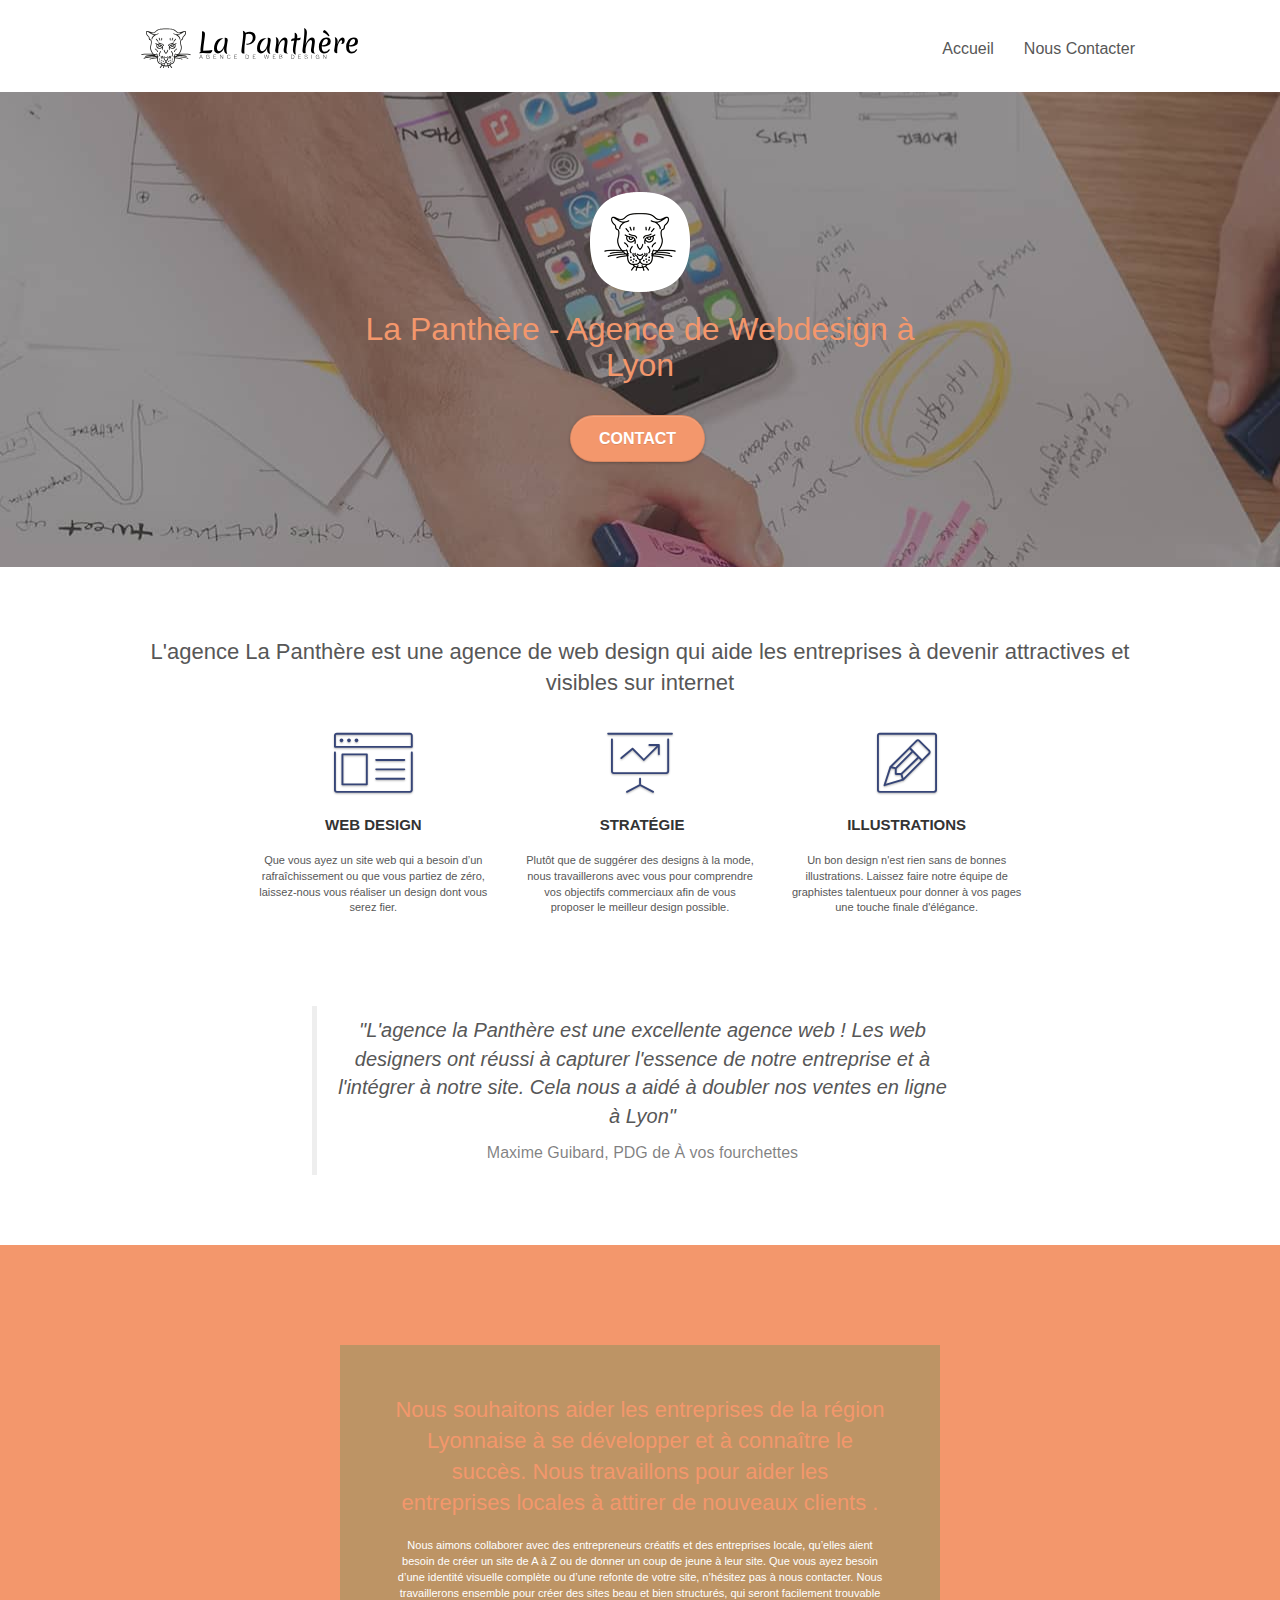
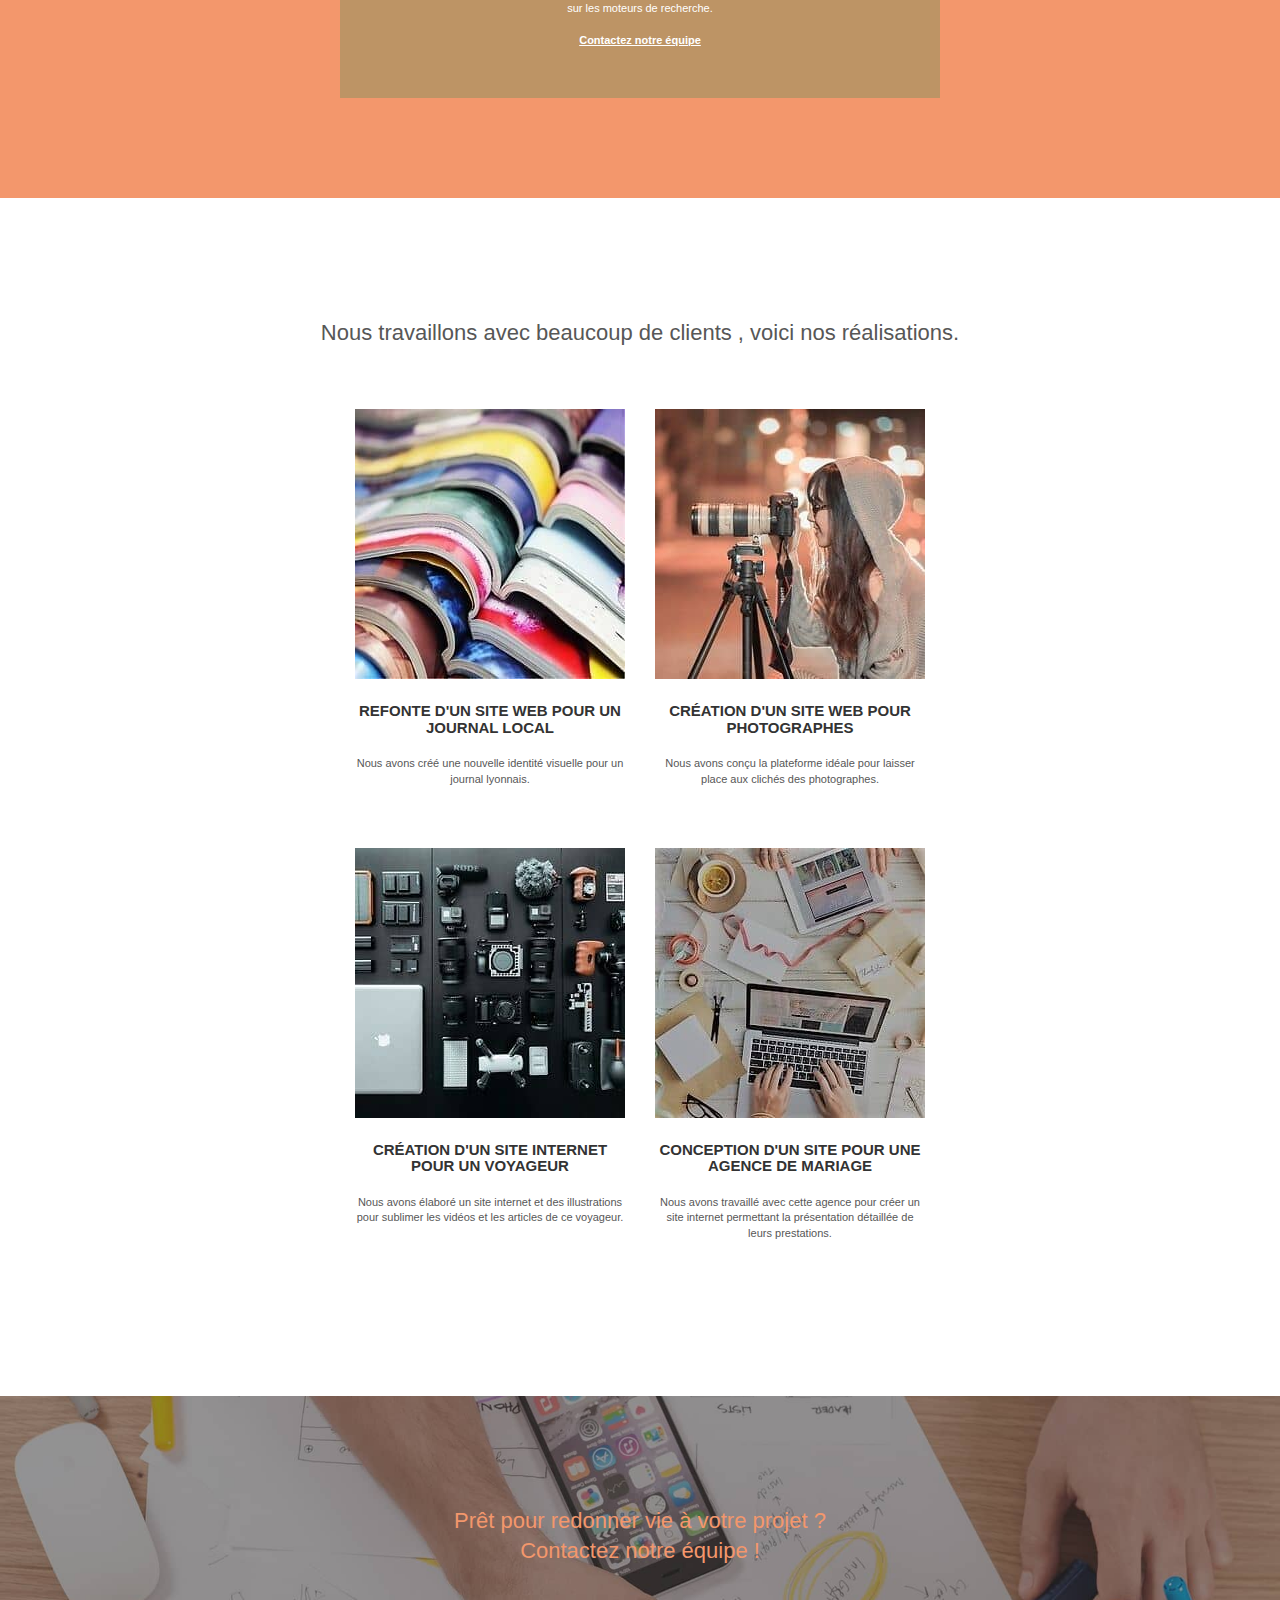
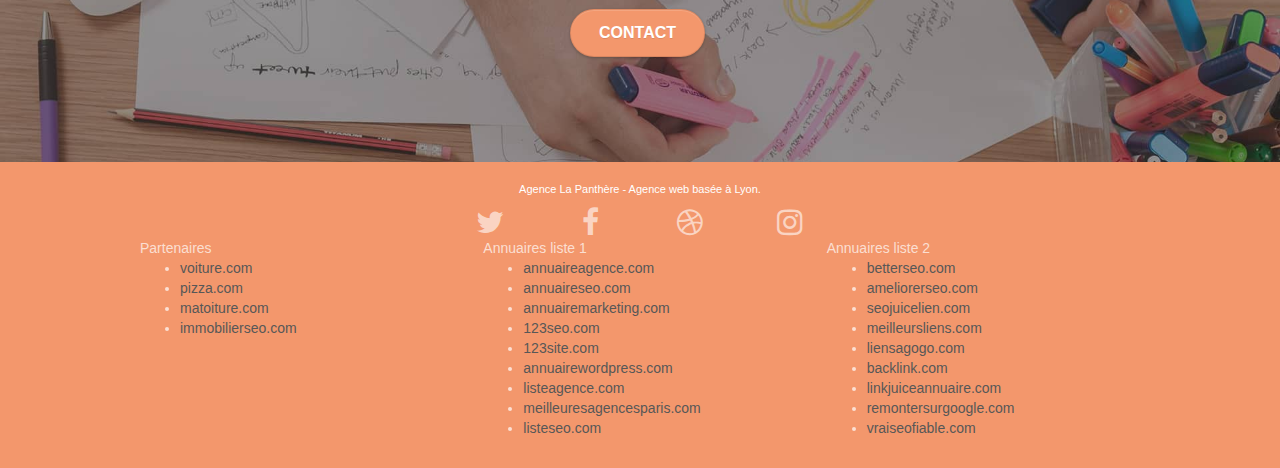
==== index.html @ fbc24722 "Modification de l'url de la page2" ====
<!doctype html>
<html lang="fr-FR">
<head>
    <meta charset="utf-8">
	<meta name="title" content="Agence de Webdesign Lyon - La Panthère">
    <meta name="description" content="Agence Web design basée sur Lyon , L'Agence la Panthère est une entreprise de Webdesign 
	qui vous accompagne dans votre stratégie de création graphique de site web responsive">
	<meta name="robots" content="index,follow">
    <meta name="viewport" content="width=device-width, initial-scale=1.0, viewport-fit=cover">


    <link rel="shortcut icon" type="image/png" href="favicon.jpg">
	<link rel="stylesheet" type="text/css" href="./css/bootstrap.css">
	<link rel="stylesheet" type="text/css" href="style.css">
	<link rel="stylesheet" type="text/css" href="./css/font-awesome.css">
	<link rel="stylesheet" type="text/css" href="./css/et-line.css">
	
	
	<script src="./js/jquery-2.1.0.js"></script>
	<script src="./js/bootstrap.js"></script>
	<script src="./js/blocs.js"></script>
	<script src="./js/jquery.touchSwipe.js" defer></script>
	<script src="./js/gmaps.js"></script>

    <title>Agence La Panthère - Entreprise de WebDesign sur Lyon</title>

    
<!-- Analytics -->
 
<!-- Analytics END -->
    
</head>
<body>
<!-- Principal conteneur -->
<div class="page-container">
<!-- Header  block-0-->
<header class="bloc bgc-white l-bloc " id="bloc-0">
	<div class="container bloc-sm">
		<nav class="navbar row">
			<div class="navbar-header">				
				<a class="navbar-brand" href="index.html"><img src="img/agence-la-panthere-monochrome.svg" alt="paris web design logo agence web meilleure agence" height="40" /></a>	
				<button id="nav-toggle" type="button" class="ui-navbar-toggle navbar-toggle" data-toggle="collapse" data-target=".navbar-1">
					<span class="sr-only">Toggle navigation</span><span class="icon-bar"></span><span class="icon-bar"></span><span class="icon-bar"></span>
				</button>
			</div>
			<div class="collapse navbar-collapse navbar-1 special-dropdown-nav">
				<ul class="site-navigation nav navbar-nav">
					<li>
						<a href="index.html">Accueil</a>
					</li>
					<li>
					</li>
					<li>
						<a href="contact-agencelapanthere-lyon.html">Nous Contacter</a>
					</li>
				</ul>
			</div>
		</nav>
	</div>
</header>
<!-- Header block-0 END -->
<main>
<!-- bloc-1-presentation -->
<section class="bloc bgc-dark-slate-blue bg-banniere d-bloc bg-t-edge bloc-bg-texture texture-paper b-parallax" id="bloc-1-hero">
	<div class="container bloc-lg">
		<div class="row tight-width-whitespace">
			<div class="col-sm-12">
				<img src="img/logo.png" class="center-block image-resize-mode" width="100" alt="Agence La Panthère, agence web paris, création logo paris" />
				<h1 class="text-center hero-bloc-text tc-white ">
					 La Panthère - Agence de Webdesign à Lyon
				</h1>
				<div class="text-center">
					<a href="contact-agencelapanthere-lyon.html" class="btn btn-lg btn-clean btn-rd cta-hero btn-atomic-tangerine" id="cta-hero">Contact</a>
				</div>
			</div>
		</div>
	</div>
</section>
<!-- bloc-1-presentation END -->
<!-- bloc-2-services -->
<section class="bloc bgc-white l-bloc" id="bloc-2-services">
	<div class="container bloc-md">
		<div class="row">
			<div class="col-sm-12 text-center">
				<h2>L'agence La Panthère est une agence de web design qui aide
				 les entreprises à devenir attractives et visibles sur internet</h2>
				
			</div>
		</div>
		<div class="row voffset-lg med-width-whitespace">
			<div class="col-sm-4">
				<div class="text-center">
					<span class="et-icon-browser sm-shadow icon-dark-slate-blue icons icon-lg"></span>
				</div>
				<h3 class="mg-md text-center">
					Web design
				</h3>
				<p class="text-center ">
					Que vous ayez un site web qui a besoin d&rsquo;un rafraîchissement ou que vous partiez de zéro, laissez-nous vous réaliser un design dont vous serez fier.
				</p>
			</div>
			<div class="col-sm-4">
				<div class="text-center">
					<span class="et-icon-presentation sm-shadow icon-dark-slate-blue icons icon-lg"></span>
				</div>
				<h3 class="mg-md text-center">
					&nbsp;Stratégie
				</h3>
				<p class="text-center ">
					Plutôt que de suggérer des designs à la mode, nous travaillerons avec vous pour comprendre vos objectifs commerciaux afin de vous proposer le meilleur design possible.<br>
				</p>
			</div>
			<div class="col-sm-4">
				<div class="text-center">
					<span class="et-icon-edit sm-shadow icon-dark-slate-blue icons icon-lg"></span>
				</div>
				<h3 class="mg-md text-center">
					Illustrations
				</h3>
				<p class="text-center ">
					Un bon design n'est rien sans de bonnes illustrations. Laissez faire notre équipe de graphistes talentueux pour donner à vos pages une touche finale d'élégance.
				</p>
			</div>
		</div>
		<div class="row voffset-lg voffset">
			<div class="col-xs-12 col-md-8 col-md-offset-2 text-center">
				<blockquote>
				<p id="citation-text">"L'agence la Panthère est une excellente agence web ! Les 
					web designers ont réussi à capturer l'essence de notre
					entreprise et à l'intégrer à notre site. 
					Cela nous a aidé à doubler nos ventes en ligne à Lyon"</p>
					<cite id ="citation-auteur">
						Maxime Guibard, PDG de À vos fourchettes
					</cite>
				</blockquote>
			</div>
		</div>
	</div>
</section>
<!-- bloc-2-services END -->
<!-- bloc-3-what-i-do -->
<section class="bloc tc-white bgc-atomic-tangerine bg-presentation d-bloc bloc-bg-texture texture-paper b-parallax" id="bloc-3-what-i-do">
	<div class="container bloc-lg">
		<div class="row tight-width-whitespace black-background">
			<div class="col-sm-12">
				<h2 class="mg-md text-center tc-white">
					Nous souhaitons aider les entreprises de la région Lyonnaise à se développer et à connaître le succès. Nous travaillons pour aider les entreprises locales à attirer de nouveaux clients .<br>
				</h2>
				<p class="text-center white">
					Nous aimons collaborer avec des entrepreneurs créatifs et des entreprises locale, qu’elles aient besoin de créer un site de A à Z ou de donner un coup de jeune à leur site. Que vous ayez besoin d’une identité visuelle complète ou d’une refonte de votre site, n’hésitez pas à nous contacter. Nous travaillerons ensemble pour créer des sites beau et bien structurés, qui seront facilement trouvable sur les moteurs de recherche. <br><br><a class="ltc-white bold-link" href="page2.html">Contactez notre équipe</a><br>
				</p>
			</div>
		</div>
	</div>
</section>
<!-- bloc-3-what-i-do END -->
<!-- bloc-4-portfolio -->
<section class="bloc bgc-white bg-lines-h2-bg bg-repeat l-bloc" id="bloc-4-portfolio">
	<div class="container bloc-lg">
		<div class="row">
			<div class="col-sm-12 text-center">
				<h2>Nous travaillons avec beaucoup de clients ,
					 voici nos réalisations.</h2>
			</div>
		</div>
		<div class="row tight-width-whitespace portfolio-row">
			<div class="col-sm-6">
				<a href="#" data-lightbox="img/1.jpg" data-gallery-id="gallery-1" data-caption="Refonte d'un site web pour un journal local" data-frame="snapshot-lb"><img src="img/1.jpg" alt="paris web design logo agence web meilleure agence et refonte site web journal" class="img-responsive portfolio-thumb" /></a>
				<h3 class="mg-md text-center">
					Refonte d'un site web pour un journal local
				</h3>
				<p class="text-center">
					Nous avons créé une nouvelle identité visuelle pour un journal lyonnais.
				</p>
			</div>
			<div class="col-sm-6">
				<a href="#" data-lightbox="img/2.jpg" data-gallery-id="gallery-1" data-caption="Création d'un site web pour photographes" data-frame="snapshot-lb"><img src="img/2.jpg" class="img-responsive portfolio-thumb" alt="paris web design logo agence web meilleure agence, Création d'un site web pour photographes" /></a>
				<h3 class="mg-md text-center">
					Création d'un site web pour photographes
				</h3>
				<p class="text-center">
					Nous avons conçu la plateforme idéale pour laisser place aux clichés des photographes.
				</p>
			</div>
		</div>
		<div class="row tight-width-whitespace portfolio-row">
			<div class="col-sm-6">
				<a href="#" data-lightbox="img/3.jpg" data-gallery-id="gallery-1" data-caption="Création d'un site internet pour un voyageur" data-frame="snapshot-lb"><img src="img/3.jpg" class="img-responsive portfolio-thumb" alt="paris web design logo agence web meilleure agence, Création d'un site web pour voyageur"/></a>
				<h3 class="mg-md text-center">
					Création d'un site internet pour un voyageur
				</h3>
				<p class="text-center">
					Nous avons élaboré un site internet et des illustrations pour sublimer les vidéos et les articles de ce voyageur.
				</p>
			</div>
			<div class="col-sm-6">
				<a href="#" data-lightbox="img/4.jpg" data-gallery-id="gallery-1" data-caption="Conception d'un site pour une agence de mariage" data-frame="snapshot-lb"><img src="img/4.jpg" class="img-responsive portfolio-thumb" alt="paris web design logo agence web meilleure agence, Création d'un site web pour agence de mariage" /></a>
				<h3 class="mg-md text-center">
					Conception d'un site pour une agence de mariage
				</h3>
				<p class="text-center">
					Nous avons travaillé avec cette agence pour créer un site internet permettant la présentation détaillée de leurs prestations.
				</p>
			</div>
		</div>
	</div>
</section>
<!-- bloc-4-portfolio END -->
<!-- bloc-5-cta -->
<section class="bloc bgc-dark-slate-blue bg-banniere d-bloc bloc-bg-texture texture-paper" id="bloc-5-cta">
	<div class="container bloc-lg">
		<div class="row">
			<h2 class="mg-md text-center tc-white">
				Prêt pour redonner vie à votre projet ?<br>Contactez notre équipe !
			</h2>
			<div class="col-sm-12 text-center">
				<a href="page2.html" class="btn btn-atomic-tangerine btn-clean btn-rd btn-lg cta-hero">Contact</a>
			</div>
		</div>
	</div>
</section>
<!-- bloc-5-cta END -->
</main>

<!-- Footer - bloc-8 -->
<footer class="bloc bgc-atomic-tangerine d-bloc" id="bloc-8">
	<div class="container bloc-sm">
		<div class="row">
			<div class="col-sm-12">
				<p class="text-center white">
					Agence La Panthère - Agence web basée à Lyon.<br>
				</p>
				<div class="row row-no-gutters social">
					<div class="col-sm-3">
						<div class="text-center">
							<a class="social" href="index.html"><span class="fa fa-twitter icon-md"></span></a>
						</div>
					</div>
					<div class="col-sm-3">
						<div class="text-center">
							<a class="social" href="index.html"><span class="fa fa-facebook icon-md"></span></a>
						</div>
					</div>
					<div class="col-sm-3">
						<div class="text-center">
							<a class="social" href="index.html"><span class="fa fa-dribbble icon-md"></span></a>
						</div>
					</div>
					<div class="col-sm-3">
						<div class="text-center">
							<a class="social" href="index.html"><span class="fa fa-instagram icon-md"></span></a>
						</div>
					</div>
				</div>
				<div class="row">
					<div class="col-sm-4">
						Partenaires
							<ul>
								<li><a href="voiture.com">voiture.com</a></li>
								<li><a href="pizza.com">pizza.com</a></li>
								<li><a href="matoiture.com">matoiture.com</a></li>
								<li><a href="immobilierseo.com">immobilierseo.com</a></li>
							</ul>		
					</div>
					<div class="col-sm-4">
						Annuaires liste 1
						<ul>
							<li><a href="annuaireagence.com">annuaireagence.com</a></li>
							<li><a href="annuaireseo.com">annuaireseo.com</a></li>
							<li><a href="annuairemarketing.com">annuairemarketing.com</a></li>
							<li><a href="123seoture.com">123seo.com</a></li>
							<li><a href="123site.com">123site.com</a></li>
							<li><a href="annuairewordpress.com">annuairewordpress.com</a></li>
							<li><a href="listeagence.com">listeagence.com</a></li>
							<li><a href="meilleuresagencesparis.com">meilleuresagencesparis.com</a></li>
							<li><a href="listeseo.com">listeseo.com</a></li>
						</ul>
					</div>
					<div class="col-sm-4">
						Annuaires liste 2
						<ul>
							<li><a href="betterseo.com">betterseo.com</a></li>
							<li><a href="ameliorerseo.com">ameliorerseo.com</a></li>
							<li><a href="seojuicelien.com">seojuicelien.com</a></li>
							<li><a href="meilleursliens.com">meilleursliens.com</a></li>
							<li><a href="liensagogo.com">liensagogo.com</a></li>
							<li><a href="backlink.com">backlink.com</a></li>
							<li><a href="linkjuiceannuaire.com">linkjuiceannuaire.com</a></li>
							<li><a href="remontersurgoogle.com">remontersurgoogle.com</a></li>
							<li><a href="vraiseofiable.com">vraiseofiable.com</a></li>
						</ul>
					</div>
				</div>
			</div>
		</div>
	</div>
</footer>
<!-- Footer - bloc-8 END -->
</div>
<!-- Principal conteneur END -->
</body>
</html>
---- style.css ----
body {
    margin: 0;
    padding: 0;
    background: #FFF;
    overflow-x: hidden;
    -webkit-font-smoothing: antialiased;
    -moz-osx-font-smoothing: grayscale;
}

a,
button {
    transition: all .3s ease-in-out;
    outline: none!important;
}

a:hover {
    text-decoration: none;
    cursor: pointer;
}

#page-loading-blocs-notifaction {
    position: fixed;
    top: 0;
    bottom: 0;
    width: 100%;
    z-index: 100000;
    background: #FFFFFF url("img/pageload-spinner.gif") no-repeat center center;
}

.bloc {
    width: 100%;
    clear: both;
    background: 50% 50% no-repeat;
    padding: 0 50px;
    -webkit-background-size: cover;
    -moz-background-size: cover;
    -o-background-size: cover;
    background-size: cover;
    position: relative;
}

.bloc .container {
    padding-left: 0;
    padding-right: 0;
}

.bloc-lg {
    padding: 100px 50px;
}

.bloc-md {
    padding: 50px;
}

.bloc-sm {
    padding: 20px 50px;
}

.bg-center,
.bg-l-edge,
.bg-r-edge,
.bg-t-edge,
.bg-b-edge,
.bg-tl-edge,
.bg-bl-edge,
.bg-tr-edge,
.bg-br-edge,
.bg-repeat {
    -webkit-background-size: auto!important;
    -moz-background-size: auto!important;
    -o-background-size: auto!important;
    background-size: auto!important;
}

.bg-repeat {
    background: repeat;
}

.bg-t-edge {
    background: top no-repeat;
}

.bloc-bg-texture::before {
    content: "";
    background-size: 2px 2px;
    position: absolute;
    top: 0;
    bottom: 0;
    left: 0;
    right: 0;
}

.b-parallax {
    background-attachment: fixed;
}

.d-bloc {
    color: rgba(255, 255, 255, .7);
}

.d-bloc button:hover {
    color: rgba(255, 255, 255, .9);
}

.d-bloc .icon-round,
.d-bloc .icon-square,
.d-bloc .icon-rounded,
.d-bloc .icon-semi-rounded-a,
.d-bloc .icon-semi-rounded-b {
    border-color: rgba(255, 255, 255, .9);
}

.d-bloc .divider-h span {
    border-color: rgba(255, 255, 255, .2);
}

.d-bloc .a-btn,
.d-bloc .navbar a,
.d-bloc .navbar-brand,
.d-bloc a .icon-sm,
.d-bloc a .icon-md,
.d-bloc a .icon-lg,
.d-bloc a .icon-xl,
.d-bloc h1 a,
.d-bloc h2 a,
.d-bloc h3 a,
.d-bloc h4 a,
.d-bloc h5 a,
.d-bloc h6 a,
.d-bloc p a {
    color: rgba(255, 255, 255, .6);
}

.d-bloc .a-btn:hover,
.d-bloc .navbar a:hover,
.d-bloc .navbar-brand:hover,
.d-bloc a:hover .icon-sm,
.d-bloc a:hover .icon-md,
.d-bloc a:hover .icon-lg,
.d-bloc a:hover .icon-xl,
.d-bloc h1 a:hover,
.d-bloc h2 a:hover,
.d-bloc h3 a:hover,
.d-bloc h4 a:hover,
.d-bloc h5 a:hover,
.d-bloc h6 a:hover,
.d-bloc p a:hover {
    color: rgba(255, 255, 255, 1);
}

.d-bloc .navbar-toggle .icon-bar {
    background: rgba(255, 255, 255, 1);
}

.d-bloc .btn-wire,
.d-bloc .btn-wire:hover {
    color: rgba(255, 255, 255, 1);
    border-color: rgba(255, 255, 255, 1);
}

.d-bloc .panel {
    color: rgba(0, 0, 0, .5);
}

.d-bloc .panel button:hover {
    color: rgba(0, 0, 0, .7);
}

.d-bloc .panel icon {
    border-color: rgba(0, 0, 0, .7);
}

.d-bloc .panel .divider-h span {
    border-color: rgba(0, 0, 0, .1);
}

.d-bloc .panel .a-btn {
    color: rgba(0, 0, 0, .6);
}

.d-bloc .panel .a-btn:hover {
    color: rgba(0, 0, 0, 1);
}

.d-bloc .panel .btn-wire,
.d-bloc .panel .btn-wire:hover {
    color: rgba(0, 0, 0, .7);
    border-color: rgba(0, 0, 0, .3);
}

.d-bloc .panel,
.l-bloc {
    color: rgba(0, 0, 0, .5);
}

.d-bloc .panel button:hover,
.l-bloc button:hover {
    color: rgba(0, 0, 0, .7);
}

.l-bloc .icon-round,
.l-bloc .icon-square,
.l-bloc .icon-rounded,
.l-bloc .icon-semi-rounded-a,
.l-bloc .icon-semi-rounded-b {
    border-color: rgba(0, 0, 0, .7);
}

.d-bloc .panel .divider-h span,
.l-bloc .divider-h span {
    border-color: rgba(0, 0, 0, .1);
}

.d-bloc .panel .a-btn,
.l-bloc .a-btn,
.l-bloc .navbar a,
.l-bloc .navbar-brand,
.l-bloc a .icon-sm,
.l-bloc a .icon-md,
.l-bloc a .icon-lg,
.l-bloc a .icon-xl,
.l-bloc h1 a,
.l-bloc h2 a,
.l-bloc h3 a,
.l-bloc h4 a,
.l-bloc h5 a,
.l-bloc h6 a,
.l-bloc p a {
    color: rgba(0, 0, 0, .6);
}

.d-bloc .panel .a-btn:hover,
.l-bloc .a-btn:hover,
.l-bloc .navbar a:hover,
.l-bloc .navbar-brand:hover,
.l-bloc a:hover .icon-sm,
.l-bloc a:hover .icon-md,
.l-bloc a:hover .icon-lg,
.l-bloc a:hover .icon-xl,
.l-bloc h1 a:hover,
.l-bloc h2 a:hover,
.l-bloc h3 a:hover,
.l-bloc h4 a:hover,
.l-bloc h5 a:hover,
.l-bloc h6 a:hover,
.l-bloc p a:hover {
    color: rgba(0, 0, 0, 1);
}

.l-bloc .navbar-toggle .icon-bar {
    color: rgba(0, 0, 0, .6);
}

.d-bloc .panel .btn-wire,
.d-bloc .panel .btn-wire:hover,
.l-bloc .btn-wire,
.l-bloc .btn-wire:hover {
    color: rgba(0, 0, 0, .7);
    border-color: rgba(0, 0, 0, .3);
}

.voffset {
    margin-top: 30px;
}

.voffset-lg {
    margin-top: 80px;
}

.row-no-gutters {
    margin-right: 0;
    margin-left: 0;
}

.row.row-no-gutters > [class^="col-"],
.row.row-no-gutters > [class*=" col-"] {
    padding-right: 0;
    padding-left: 0;
}

#bloc-1-hero h1 {
    font-size: 32px;
}

.navbar {
    margin-bottom: 0;
    z-index: 1;
}

.navbar-brand {
    height: auto;
    padding: 3px 15px;
    font-size: 25px;
    font-weight: normal;
    font-weight: 600;
    line-height: 44px;
}

.navbar-brand img {
    max-height: 200px;
    margin: 0 5px 0 0;
    display: inline;
}

.navbar-brand img[src$=svg] {
    min-width: 100px;
}

.nav-center .navbar-brand img {
    margin: 0;
}

.navbar .nav {
    padding-top: 2px;
    margin-right: -16px;
    float: right;
    z-index: 1;
}

.nav > li {
    float: left;
    margin-top: 4px;
    font-size: 16px;
}

.navbar-nav .open .dropdown-menu > li > a {
    text-align: inherit;
}

.nav > li a:hover,
.nav > li a:focus {
    background: transparent;
}

.navbar-toggle {
    margin: 10px 10px 0 0;
    border: 0px;
}

.navbar-toggle:hover {
    background: transparent!important;
}

.navbar-toggle .icon-bar {
    background-color: rgba(0, 0, 0, .5);
    width: 26px;
}

.nav-invert .navbar .nav {
    float: left;
}

.nav-invert .navbar-header,
.nav-invert .navbar-brand {
    float: right;
    position: relative;
    z-index: 2;
}

@media (min-width: 768px) {
    .site-navigation {
        position: absolute;
        top: 50%;
        right: 20px;
        transform: translate(0, -50%);
        -webkit-transform: translateY(-50%);
    }
    .nav > li .dropdown-menu a,
    .nav > li .dropdown-menu a:hover {
        color: #484848;
    }
    .nav-invert .site-navigation {
        left: 0;
        right: 0;
    }
    .nav-center {
        text-align: center;
    }
    .nav-center .navbar-header {
        width: 100%;
    }
    .nav-center .navbar-header,
    .nav-center .navbar-brand,
    .nav-center .nav > li {
        float: none;
        display: inline-block;
    }
    .nav-center .site-navigation {
        position: relative;
        width: 100%;
        right: 0;
        margin-right: 0px;
        margin-top: 20px;
    }
    .nav-center.mini-nav .navbar-toggle {
        float: none;
        margin: 10px auto 0;
    }
}

.nav > li > .dropdown a {
    background: none!important;
    display: block;
    padding: 14px 15px;
}

nav .caret {
    margin: 0 5px;
}

.dropdown-menu .dropdown-menu {
    top: -8px;
    left: 100%;
}

.dropdown-menu .dropmenu-flow-right {
    top: 100%;
    left: 0;
    margin-left: -1px;
    border-top-left-radius: 0;
    border-top-right-radius: 0;
}

.dropdown-menu .dropdown span {
    border: 4px solid black;
    border-top-color: transparent;
    border-right-color: transparent;
    border-bottom-color: transparent;
    margin: 6px -5px 0 0!important;
    float: right;
}

.mg-md {
    margin-top: 10px;
    margin-bottom: 20px;
}

.mg-lg {
    margin-top: 10px;
    margin-bottom: 40px;
}

.btn {
    margin: 0 5px 5px 0;
}

.btn.pull-right {
    margin: 0 0 5px 5px;
}

.btn-d,
.btn-d:hover,
.btn-d:focus {
    color: #FFF;
    background: rgba(0, 0, 0, .3);
}

button {
    outline: none!important;
}

.btn-rd {
    border-radius: 40px;
}

.btn-clean {
    border: 1px solid rgba(0, 0, 0, .08);
    border-bottom-color: rgba(0, 0, 0, .1);
    text-shadow: 0 1px 0 rgba(0, 0, 1, .1);
    box-shadow: 0 1px 3px rgba(0, 0, 1, .25), inset 0 1px 0 0 rgba(255, 255, 255, .15);
}

.icon-md {
    font-size: 30px!important;
}

.icon-lg {
    font-size: 60px!important;
}

.sm-shadow {
    text-shadow: 0 1px 2px rgba(0, 0, 0, .3);
}

.panel-sq,
.panel-sq .panel-heading,
.panel-sq .panel-footer {
    border-radius: 0;
}

.panel-rd {
    border-radius: 30px;
}

.panel-rd .panel-heading {
    border-radius: 29px 29px 0 0;
}

.panel-rd .panel-footer {
    border-radius: 0 0 29px 29px;
}

.form-control {
    border-color: rgba(0, 0, 0, .1);
    box-shadow: none;
}

.scrollToTop {
    width: 40px;
    height: 40px;
    position: fixed;
    bottom: 20px;
    right: 20px;
    opacity: 0;
    z-index: 500;
    transition: all .3s ease-in-out;
}

.scrollToTop span {
    margin-top: 6px;
}

.showScrollTop {
    font-size: 14px;
    opacity: 1;
}

a[data-lightbox] {
    position: relative;
    display: block;
    text-align: center;
}

a[data-lightbox]:hover::before {
    content: "+";
    font-family: "HelveticaNeue-Light", "Helvetica Neue Light", "Helvetica Neue", Helvetica, Arial;
    font-size: 32px;
    width: 50px;
    height: 50px;
    margin-left: -25px;
    border-radius: 50%;
    background: rgba(0, 0, 0, .6);
    color: #FFF;
    font-weight: 100;
    z-index: 1;
    position: absolute;
    top: 50%;
    transform: translateY(-50%);
    -webkit-transform: translateY(-50%);
}

a[data-lightbox]:hover img {
    opacity: 0.6;
    -webkit-animation-fill-mode: none;
    animation-fill-mode: none;
}

#lightbox-modal {
    display: flex;
    align-items: center;
}

#lightbox-modal .modal-dialog {
    width: 90%;
    max-width: 900px;
    margin: 0 auto 0;
}

#lightbox-modal .modal-dialog img {
    max-height: 90vh;
    margin: 0 auto;
}

.lightbox-caption {
    padding: 20px;
    color: #FFF;
    background: rgba(0, 0, 0, .5);
    position: absolute;
    left: 15px;
    right: 15px;
    bottom: 5px;
}

.close-lightbox {
    color: #FFF;
    font-size: 30px;
    position: absolute;
    top: 20px;
    right: 20px;
    z-index: 20;
    background: rgba(0, 0, 0, .5);
    border: none;
    line-height: 30px;
    padding: 0 9px 5px;
    opacity: 0.3;
}

.close-lightbox:hover,
.next-lightbox:hover,
.prev-lightbox:hover {
    opacity: 1.0;
    color: #FFF;
}

.next-lightbox,
.prev-lightbox {
    font-size: 20px;
    color: rgba(255, 255, 255, .9);
    background: rgba(0, 0, 0, .5);
    transition: all .2s ease-in-out;
    position: absolute;
    top: 45%;
    z-index: 1;
    opacity: 0.4;
}

.next-lightbox {
    padding: 6px 8px 1px 13px;
    right: 25px;
}

.prev-lightbox {
    padding: 6px 13px 1px 10px;
    left: 25px;
}

.snapshot-lb .modal-body {
    padding-bottom: 45px;
}

.snapshot-lb .lightbox-caption {
    padding: 0;
    color: rgba(0, 0, 0, .5);
    background: none;
}

h1,
h2,
h3,
h4,
h5,
h6,
p,
label,
.btn,
a {
    font-family: "helvetica";
    font-weight: 400;
    color: #575757!important;
}

.container {
    max-width: 1000px;
}
#citation-text{
    font-size: 20px;
    font-style: italic;
}

#citation-auteur{
    font-size: 16px;
    font-style: normal;   
}
.hero-bloc-text {
    font-size: 38px;
}

.hero-bloc-text-sub {
    font-size: 36px;
}

.statement-bloc-text {
    line-height: 26px;
    font-style: italic;
    font-size: 20px;
    text-align: center;
    font-weight: lighter;
    max-width: 520px;
    margin: auto auto auto auto;
}

p {
    font-size: 11px;
}

.tight-width-whitespace {
    max-width: 600px;
    margin: auto auto auto auto;
}

.h1 {
    font-size: 20px;
    font-family: "Open Sans";
}

.cta-hero {
    margin-top: 22px;
    color: #FFFFFF!important;
    text-transform: uppercase;
    padding: 12px 28px 12px 28px;
    font-size: 16px;
    font-weight: 700;
}

.social {
    max-width: 400px;
    margin: auto auto auto auto;
}

h2 {
    font-size: 22px;
    line-height: 1.4em;
}

h3 {
    font-size: 15px;
    text-transform: uppercase;
    font-weight: 700;
    color: #333333!important;
}

.med-width-whitespace {
    max-width: 800px;
    margin: auto auto auto auto;
    box-shadow: 0px 0px 0px #000000;
}

h1 {
    color: #333333!important;
}

h4 {
    color: #333333!important;
}

.icons {
    margin-bottom: 14px;
    margin-top: 24px;
}

.white {
    color: #FFFFFF!important;
}

.portfolio-thumb {
    margin-bottom: 24px;
}

.portfolio-row {
    margin-bottom: 44px;
    margin-top: 50px;
}

.avatar {
    box-shadow: 0px 4px 9px rgba(0, 0, 0, 0.3);
}

.black-background {
    background-color: rgba(165, 147, 99, 0.7);
    padding: 40px 40px 40px 40px;
}

.bold-link {
    font-weight: 900;
    text-decoration: underline!important;
}

.bgc-white {
    background-color: #FFFFFF;
}

.bgc-dark-slate-blue {
    background-color: #364577;
}

.bgc-atomic-tangerine {
    background-color: #F3976C;
}

.tc-white {
    color: #F3976C!important;
}

.btn-atomic-tangerine {
    background: #F3976C;
    color: #FFFFFF!important;
}

.btn-atomic-tangerine:hover {
    background: #c27956!important;
    color: #FFFFFF!important;
}

.ltc-white {
    color: #FFFFFF!important;
}

.ltc-white:hover {
    color: #cccccc!important;
}

.ltc-atomic-tangerine {
    color: #F3976C!important;
}

.ltc-atomic-tangerine:hover {
    color: #c27956!important;
}

.icon-dark-slate-blue {
    color: #364577!important;
    border-color: #364577!important;
}

.bg-banniere {
    background-image: url("img/agence-la-panthere.jpg");
}

.bg-presentation {
    background-image: url("img/image-de-presentation.jpg");
}

@media (max-width: 1024px) {
    .bloc {
        padding-left: 20px;
        padding-right: 20px;
    }
    .bloc.full-width-bloc,
    .bloc-tile-2.full-width-bloc .container,
    .bloc-tile-3.full-width-bloc .container,
    .bloc-tile-4.full-width-bloc .container {
        padding-left: 0;
        padding-right: 0;
    }
}

@media (max-width: 992px) and (min-width: 768px) {
    .navbar .nav {
        max-width: 80%
    }
    .nav-center.navbar .nav {
        max-width: 100%
    }
}

@media only screen and (min-device-width: 768px) and (max-device-width: 1024px) and (orientation: landscape) {
    .b-parallax {
        background-attachment: scroll;
    }
}

@media only screen and (min-device-width: 1024px) and (max-device-width: 1366px) and (-webkit-min-device-pixel-ratio: 1.5) {
    .b-parallax {
        background-attachment: scroll;
    }
}

@media (max-width: 991px) {
    .container {
        width: 100%;
    }
    .b-parallax {
        background-attachment: scroll;
    }
    .page-container,
    #hero-bloc {
        overflow-x: hidden;
        position: relative;
    }
    .bloc {
        padding-left: constant(safe-area-inset-left);
        padding-right: constant(safe-area-inset-right);
    }
    .bloc-group,
    .bloc-group .bloc {
        display: block;
        width: 100%;
    }
    .bloc-fill-screen .fill-bloc-top-edge,
    .bloc-fill-screen .fill-bloc-bottom-edge {
        padding: 0 20px;
        padding-left: constant(safe-area-inset-left);
        padding-right: constant(safe-area-inset-right);
    }
}

@media (max-width: 767px) {
    .page-container {
        overflow-x: hidden;
        position: relative;
    }
    h1,
    h2,
    h3,
    h4,
    h5,
    h6,
    p,
    #disqus_thread {
        padding-left: 10px!important;
        padding-right: 10px!important;
    }
    .b-parallax {
        background-attachment: scroll;
    }
    .navbar .nav {
        padding-top: 0;
        border-top: 1px solid rgba(0, 0, 0, .2);
        float: none!important;
    }
    .navbar.row {
        margin-left: 0;
        margin-right: 0;
    }
    .site-navigation {
        position: inherit;
        transform: none;
        -webkit-transform: none;
        -ms-transform: none;
    }
    .nav > li {
        margin-top: 0;
        border-bottom: 1px solid rgba(0, 0, 0, .1);
        background: rgba(0, 0, 0, .05);
        text-align: left;
        padding-left: 15px;
        width: 100%;
    }
    .nav > li:hover {
        background: rgba(0, 0, 0, .08);
    }
    .dropdown .dropdown a .caret {
        float: none;
        margin: 5px 0 0 10px!important;
        border: 4px solid black;
        border-bottom-color: transparent;
        border-right-color: transparent;
        border-left-color: transparent;
    }
    #hero-bloc .navbar .nav {
        background: rgba(0, 0, 0, .8);
    }
    #hero-bloc .navbar .nav a {
        color: rgba(255, 255, 255, .6);
    }
    .hero {
        padding: 50px 0;
    }
    .hero-nav {
        left: -1px;
        right: -1px;
    }
    .navbar-collapse {
        padding: 0;
        overflow-x: hidden;
        -webkit-box-shadow: none;
        box-shadow: none;
    }
    .navbar-brand img {
        max-height: 40px;
        width: auto;
    }
    .nav-invert .navbar-header {
        float: none;
        width: 100%;
    }
    .nav-invert .navbar-toggle {
        float: left;
        margin-left: 10px;
    }
    .bloc {
        padding-left: 0;
        padding-right: 0;
    }
    .bloc-xxl,
    .bloc-xl,
    .bloc-lg {
        padding: 40px 0;
    }
    .bloc-sm,
    .bloc-md {
        padding-left: 0;
        padding-right: 0;
    }
    .bloc-tile-2 .container,
    .bloc-tile-3 .container,
    .bloc-tile-4 .container,
    .bloc-fill-screen .fill-bloc-top-edge,
    .bloc-fill-screen .fill-bloc-bottom-edge {
        padding-left: 0;
        padding-right: 0;
    }
    .a-block {
        padding: 0 10px;
    }
    .btn-dwn {
        display: none;
    }
    .voffset {
        margin-top: 5px;
    }
    .voffset-md {
        margin-top: 20px;
    }
    .voffset-lg {
        margin-top: 30px;
    }
    form {
        padding: 5px;
    }
    .close-lightbox {
        display: inline-block;
    }
    .blocsapp-device-iphone5 {
        background-size: 216px 425px;
        padding-top: 60px;
        width: 216px;
        height: 425px;
    }
    .blocsapp-device-iphone5 img {
        width: 180px;
        height: 320px;
    }
}

@media (max-width: 400px) {
    .bloc {
        padding-left: 0;
        padding-right: 0;
    }
}

@media (max-width: 767px) {
    .bloc-mob-center-text {
        text-align: center;
    }
}
---- css/et-line.css ----
@font-face {
    font-family: et-line;
    src: url(../fonts/et-line.eot);
    src: url(../fonts/et-line.eot?#iefix) format('embedded-opentype'), url(../fonts/et-line.woff) format('woff'), url(../fonts/et-line.ttf) format('truetype'), url(../fonts/et-line.svg#et-line) format('svg');
    font-weight: 400;
    font-style: normal
}

.et-icon-adjustments,
.et-icon-alarmclock,
.et-icon-anchor,
.et-icon-aperture,
.et-icon-attachment,
.et-icon-bargraph,
.et-icon-basket,
.et-icon-beaker,
.et-icon-bike,
.et-icon-book-open,
.et-icon-briefcase,
.et-icon-browser,
.et-icon-calendar,
.et-icon-camera,
.et-icon-caution,
.et-icon-chat,
.et-icon-circle-compass,
.et-icon-clipboard,
.et-icon-clock,
.et-icon-cloud,
.et-icon-compass,
.et-icon-desktop,
.et-icon-dial,
.et-icon-document,
.et-icon-documents,
.et-icon-download,
.et-icon-dribbble,
.et-icon-edit,
.et-icon-envelope,
.et-icon-expand,
.et-icon-facebook,
.et-icon-flag,
.et-icon-focus,
.et-icon-gears,
.et-icon-genius,
.et-icon-gift,
.et-icon-global,
.et-icon-globe,
.et-icon-googleplus,
.et-icon-grid,
.et-icon-happy,
.et-icon-hazardous,
.et-icon-heart,
.et-icon-hotairballoon,
.et-icon-hourglass,
.et-icon-key,
.et-icon-laptop,
.et-icon-layers,
.et-icon-lifesaver,
.et-icon-lightbulb,
.et-icon-linegraph,
.et-icon-linkedin,
.et-icon-lock,
.et-icon-magnifying-glass,
.et-icon-map,
.et-icon-map-pin,
.et-icon-megaphone,
.et-icon-mic,
.et-icon-mobile,
.et-icon-newspaper,
.et-icon-notebook,
.et-icon-paintbrush,
.et-icon-paperclip,
.et-icon-pencil,
.et-icon-phone,
.et-icon-picture,
.et-icon-pictures,
.et-icon-piechart,
.et-icon-presentation,
.et-icon-pricetags,
.et-icon-printer,
.et-icon-profile-female,
.et-icon-profile-male,
.et-icon-puzzle,
.et-icon-quote,
.et-icon-recycle,
.et-icon-refresh,
.et-icon-ribbon,
.et-icon-rss,
.et-icon-sad,
.et-icon-scissors,
.et-icon-scope,
.et-icon-search,
.et-icon-shield,
.et-icon-speedometer,
.et-icon-strategy,
.et-icon-streetsign,
.et-icon-tablet,
.et-icon-target,
.et-icon-telescope,
.et-icon-toolbox,
.et-icon-tools,
.et-icon-tools-2,
.et-icon-trophy,
.et-icon-tumblr,
.et-icon-twitter,
.et-icon-upload,
.et-icon-video,
.et-icon-wallet,
.et-icon-wine {
    font-family: et-line;
    speak: none;
    font-style: normal;
    font-weight: 400;
    font-variant: normal;
    text-transform: none;
    line-height: 1;
    -webkit-font-smoothing: antialiased;
    -moz-osx-font-smoothing: grayscale;
    display: inline-block
}

.et-icon-mobile:before {
    content: "\e000"
}

.et-icon-laptop:before {
    content: "\e001"
}

.et-icon-desktop:before {
    content: "\e002"
}

.et-icon-tablet:before {
    content: "\e003"
}

.et-icon-phone:before {
    content: "\e004"
}

.et-icon-document:before {
    content: "\e005"
}

.et-icon-documents:before {
    content: "\e006"
}

.et-icon-search:before {
    content: "\e007"
}

.et-icon-clipboard:before {
    content: "\e008"
}

.et-icon-newspaper:before {
    content: "\e009"
}

.et-icon-notebook:before {
    content: "\e00a"
}

.et-icon-book-open:before {
    content: "\e00b"
}

.et-icon-browser:before {
    content: "\e00c"
}

.et-icon-calendar:before {
    content: "\e00d"
}

.et-icon-presentation:before {
    content: "\e00e"
}

.et-icon-picture:before {
    content: "\e00f"
}

.et-icon-pictures:before {
    content: "\e010"
}

.et-icon-video:before {
    content: "\e011"
}

.et-icon-camera:before {
    content: "\e012"
}

.et-icon-printer:before {
    content: "\e013"
}

.et-icon-toolbox:before {
    content: "\e014"
}

.et-icon-briefcase:before {
    content: "\e015"
}

.et-icon-wallet:before {
    content: "\e016"
}

.et-icon-gift:before {
    content: "\e017"
}

.et-icon-bargraph:before {
    content: "\e018"
}

.et-icon-grid:before {
    content: "\e019"
}

.et-icon-expand:before {
    content: "\e01a"
}

.et-icon-focus:before {
    content: "\e01b"
}

.et-icon-edit:before {
    content: "\e01c"
}

.et-icon-adjustments:before {
    content: "\e01d"
}

.et-icon-ribbon:before {
    content: "\e01e"
}

.et-icon-hourglass:before {
    content: "\e01f"
}

.et-icon-lock:before {
    content: "\e020"
}

.et-icon-megaphone:before {
    content: "\e021"
}

.et-icon-shield:before {
    content: "\e022"
}

.et-icon-trophy:before {
    content: "\e023"
}

.et-icon-flag:before {
    content: "\e024"
}

.et-icon-map:before {
    content: "\e025"
}

.et-icon-puzzle:before {
    content: "\e026"
}

.et-icon-basket:before {
    content: "\e027"
}

.et-icon-envelope:before {
    content: "\e028"
}

.et-icon-streetsign:before {
    content: "\e029"
}

.et-icon-telescope:before {
    content: "\e02a"
}

.et-icon-gears:before {
    content: "\e02b"
}

.et-icon-key:before {
    content: "\e02c"
}

.et-icon-paperclip:before {
    content: "\e02d"
}

.et-icon-attachment:before {
    content: "\e02e"
}

.et-icon-pricetags:before {
    content: "\e02f"
}

.et-icon-lightbulb:before {
    content: "\e030"
}

.et-icon-layers:before {
    content: "\e031"
}

.et-icon-pencil:before {
    content: "\e032"
}

.et-icon-tools:before {
    content: "\e033"
}

.et-icon-tools-2:before {
    content: "\e034"
}

.et-icon-scissors:before {
    content: "\e035"
}

.et-icon-paintbrush:before {
    content: "\e036"
}

.et-icon-magnifying-glass:before {
    content: "\e037"
}

.et-icon-circle-compass:before {
    content: "\e038"
}

.et-icon-linegraph:before {
    content: "\e039"
}

.et-icon-mic:before {
    content: "\e03a"
}

.et-icon-strategy:before {
    content: "\e03b"
}

.et-icon-beaker:before {
    content: "\e03c"
}

.et-icon-caution:before {
    content: "\e03d"
}

.et-icon-recycle:before {
    content: "\e03e"
}

.et-icon-anchor:before {
    content: "\e03f"
}

.et-icon-profile-male:before {
    content: "\e040"
}

.et-icon-profile-female:before {
    content: "\e041"
}

.et-icon-bike:before {
    content: "\e042"
}

.et-icon-wine:before {
    content: "\e043"
}

.et-icon-hotairballoon:before {
    content: "\e044"
}

.et-icon-globe:before {
    content: "\e045"
}

.et-icon-genius:before {
    content: "\e046"
}

.et-icon-map-pin:before {
    content: "\e047"
}

.et-icon-dial:before {
    content: "\e048"
}

.et-icon-chat:before {
    content: "\e049"
}

.et-icon-heart:before {
    content: "\e04a"
}

.et-icon-cloud:before {
    content: "\e04b"
}

.et-icon-upload:before {
    content: "\e04c"
}

.et-icon-download:before {
    content: "\e04d"
}

.et-icon-target:before {
    content: "\e04e"
}

.et-icon-hazardous:before {
    content: "\e04f"
}

.et-icon-piechart:before {
    content: "\e050"
}

.et-icon-speedometer:before {
    content: "\e051"
}

.et-icon-global:before {
    content: "\e052"
}

.et-icon-compass:before {
    content: "\e053"
}

.et-icon-lifesaver:before {
    content: "\e054"
}

.et-icon-clock:before {
    content: "\e055"
}

.et-icon-aperture:before {
    content: "\e056"
}

.et-icon-quote:before {
    content: "\e057"
}

.et-icon-scope:before {
    content: "\e058"
}

.et-icon-alarmclock:before {
    content: "\e059"
}

.et-icon-refresh:before {
    content: "\e05a"
}

.et-icon-happy:before {
    content: "\e05b"
}

.et-icon-sad:before {
    content: "\e05c"
}

.et-icon-facebook:before {
    content: "\e05d"
}

.et-icon-twitter:before {
    content: "\e05e"
}

.et-icon-googleplus:before {
    content: "\e05f"
}

.et-icon-rss:before {
    content: "\e060"
}

.et-icon-tumblr:before {
    content: "\e061"
}

.et-icon-linkedin:before {
    content: "\e062"
}

.et-icon-dribbble:before {
    content: "\e063"
}
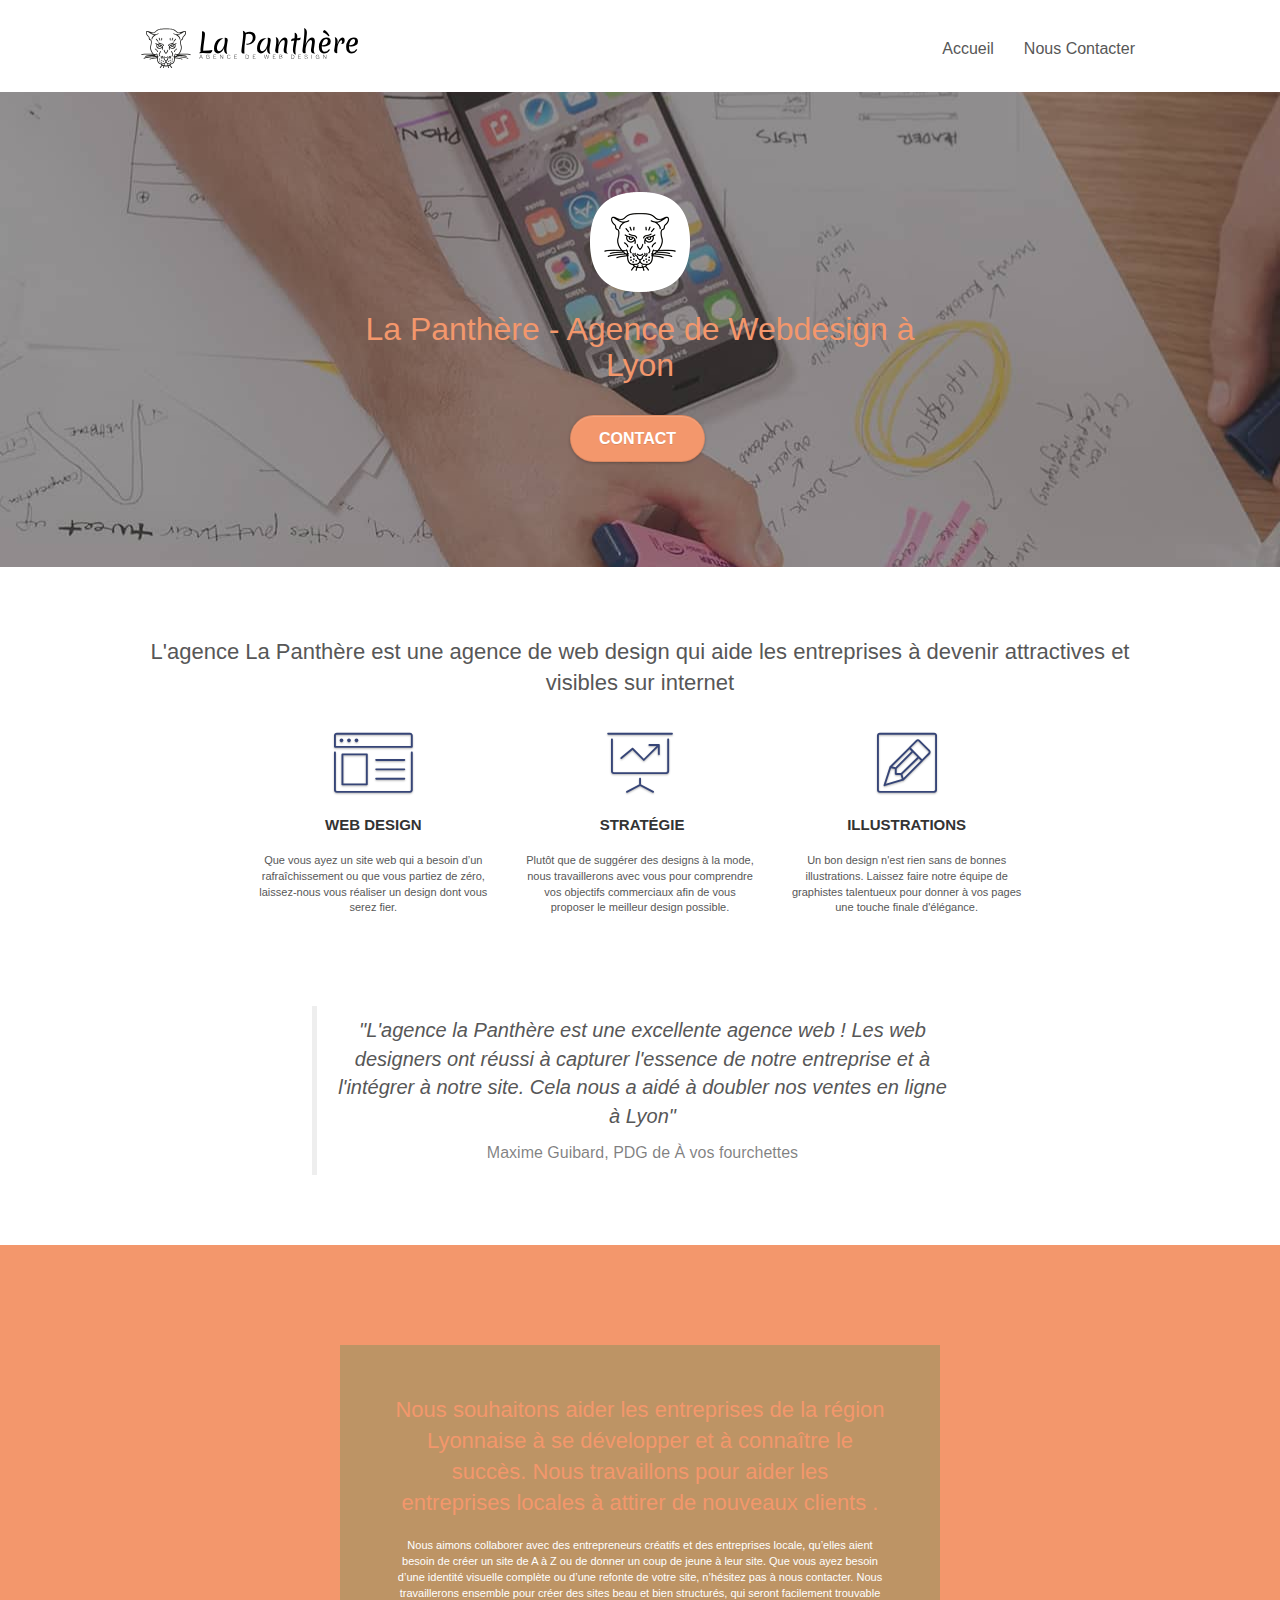
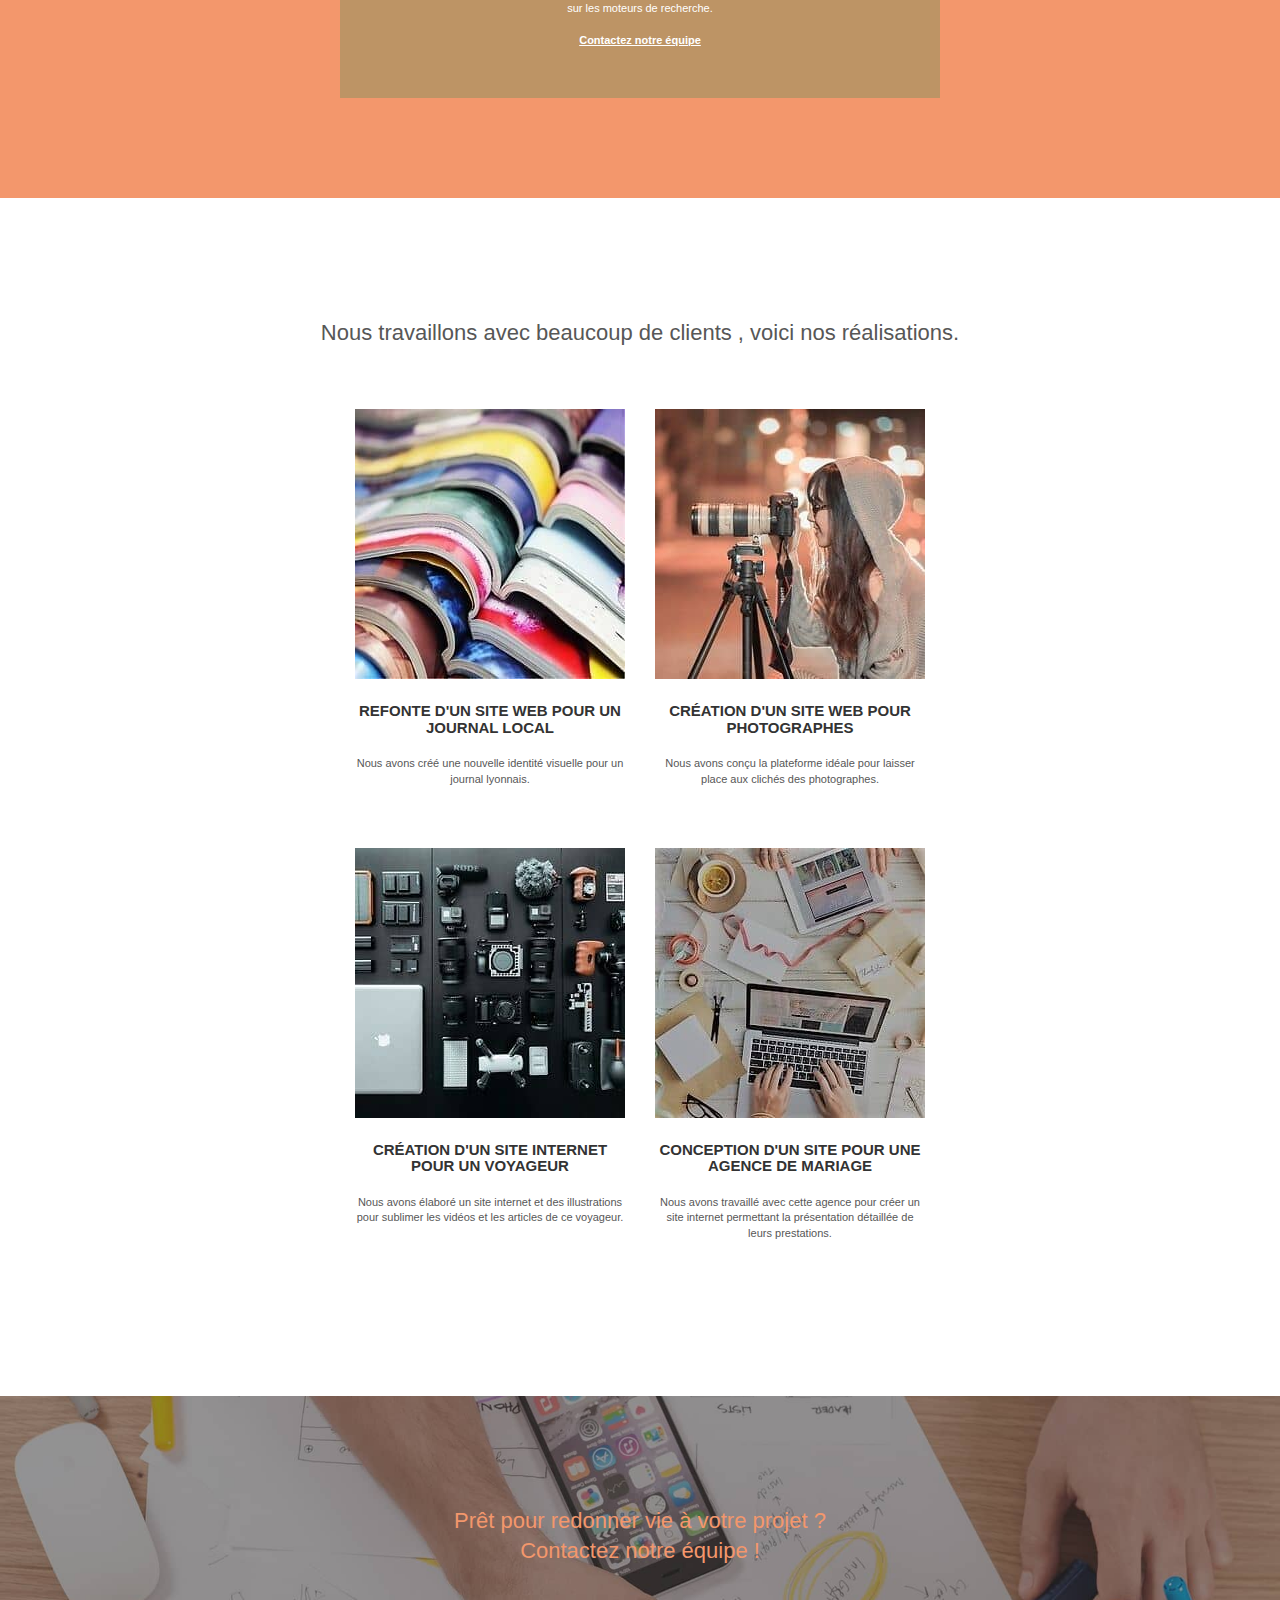
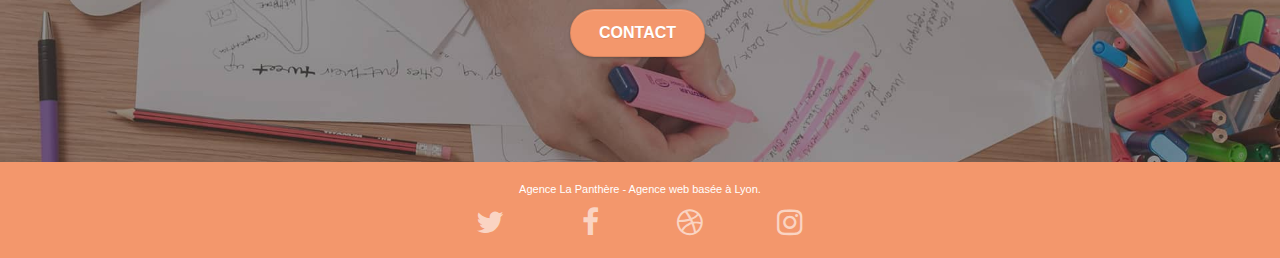
==== commit ab7950a6: "Suppression des liens cassés et Correction les liens réseaux sociaux" ====
--- a/index.html
+++ b/index.html
@@ -49,8 +49,6 @@
 						<a href="index.html">Accueil</a>
 					</li>
 					<li>
-					</li>
-					<li>
 						<a href="contact-agencelapanthere-lyon.html">Nous Contacter</a>
 					</li>
 				</ul>
@@ -233,62 +231,23 @@
 				<div class="row row-no-gutters social">
 					<div class="col-sm-3">
 						<div class="text-center">
-							<a class="social" href="index.html"><span class="fa fa-twitter icon-md"></span></a>
-						</div>
-					</div>
-					<div class="col-sm-3">
-						<div class="text-center">
-							<a class="social" href="index.html"><span class="fa fa-facebook icon-md"></span></a>
-						</div>
-					</div>
-					<div class="col-sm-3">
-						<div class="text-center">
-							<a class="social" href="index.html"><span class="fa fa-dribbble icon-md"></span></a>
-						</div>
-					</div>
-					<div class="col-sm-3">
-						<div class="text-center">
-							<a class="social" href="index.html"><span class="fa fa-instagram icon-md"></span></a>
-						</div>
-					</div>
-				</div>
-				<div class="row">
-					<div class="col-sm-4">
-						Partenaires
-							<ul>
-								<li><a href="voiture.com">voiture.com</a></li>
-								<li><a href="pizza.com">pizza.com</a></li>
-								<li><a href="matoiture.com">matoiture.com</a></li>
-								<li><a href="immobilierseo.com">immobilierseo.com</a></li>
-							</ul>		
-					</div>
-					<div class="col-sm-4">
-						Annuaires liste 1
-						<ul>
-							<li><a href="annuaireagence.com">annuaireagence.com</a></li>
-							<li><a href="annuaireseo.com">annuaireseo.com</a></li>
-							<li><a href="annuairemarketing.com">annuairemarketing.com</a></li>
-							<li><a href="123seoture.com">123seo.com</a></li>
-							<li><a href="123site.com">123site.com</a></li>
-							<li><a href="annuairewordpress.com">annuairewordpress.com</a></li>
-							<li><a href="listeagence.com">listeagence.com</a></li>
-							<li><a href="meilleuresagencesparis.com">meilleuresagencesparis.com</a></li>
-							<li><a href="listeseo.com">listeseo.com</a></li>
-						</ul>
-					</div>
-					<div class="col-sm-4">
-						Annuaires liste 2
-						<ul>
-							<li><a href="betterseo.com">betterseo.com</a></li>
-							<li><a href="ameliorerseo.com">ameliorerseo.com</a></li>
-							<li><a href="seojuicelien.com">seojuicelien.com</a></li>
-							<li><a href="meilleursliens.com">meilleursliens.com</a></li>
-							<li><a href="liensagogo.com">liensagogo.com</a></li>
-							<li><a href="backlink.com">backlink.com</a></li>
-							<li><a href="linkjuiceannuaire.com">linkjuiceannuaire.com</a></li>
-							<li><a href="remontersurgoogle.com">remontersurgoogle.com</a></li>
-							<li><a href="vraiseofiable.com">vraiseofiable.com</a></li>
-						</ul>
+							<a class="social" href="contact-agencelapanthere-lyon.html"><span class="fa fa-twitter icon-md"></span></a>
+						</div>
+					</div>
+					<div class="col-sm-3">
+						<div class="text-center">
+							<a class="social" href="contact-agencelapanthere-lyon.html"><span class="fa fa-facebook icon-md"></span></a>
+						</div>
+					</div>
+					<div class="col-sm-3">
+						<div class="text-center">
+							<a class="social" href="contact-agencelapanthere-lyon.html"><span class="fa fa-dribbble icon-md"></span></a>
+						</div>
+					</div>
+					<div class="col-sm-3">
+						<div class="text-center">
+							<a class="social" href="contact-agencelapanthere-lyon.html"><span class="fa fa-instagram icon-md"></span></a>
+						</div>
 					</div>
 				</div>
 			</div>
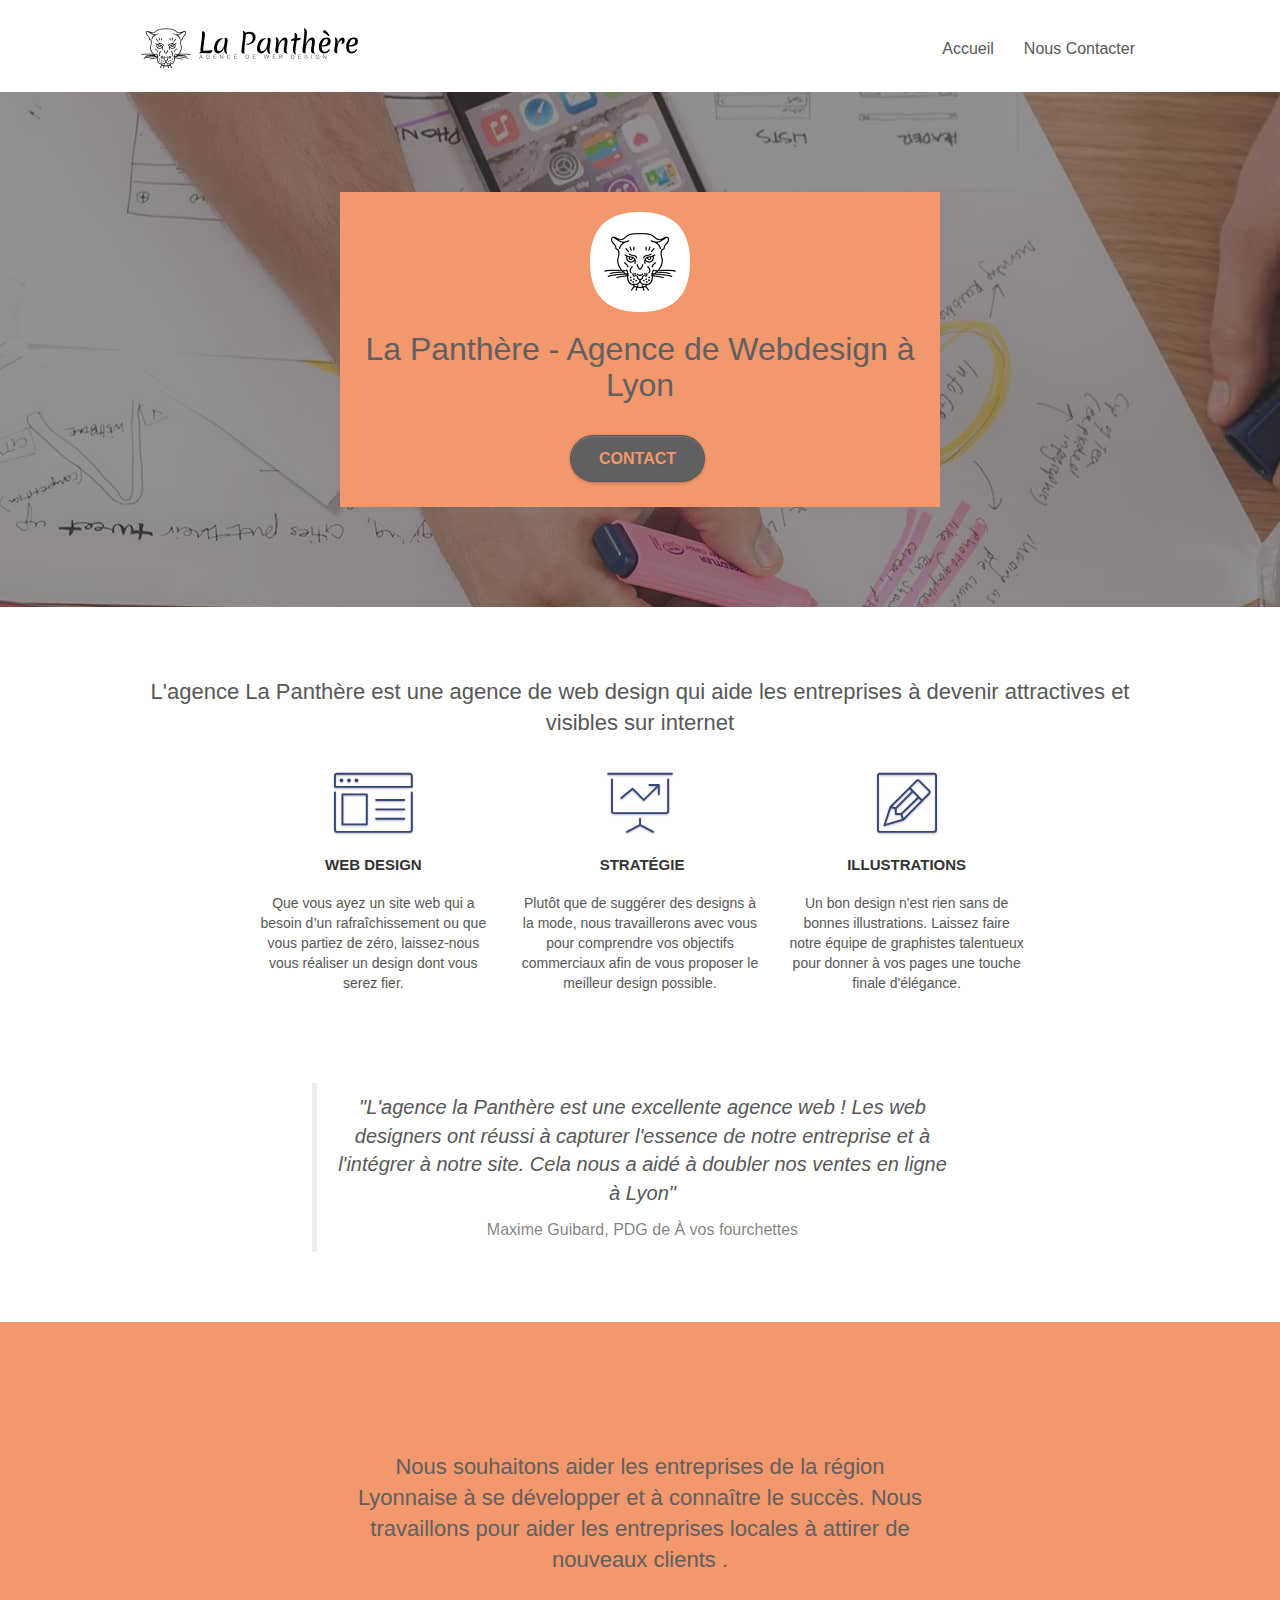
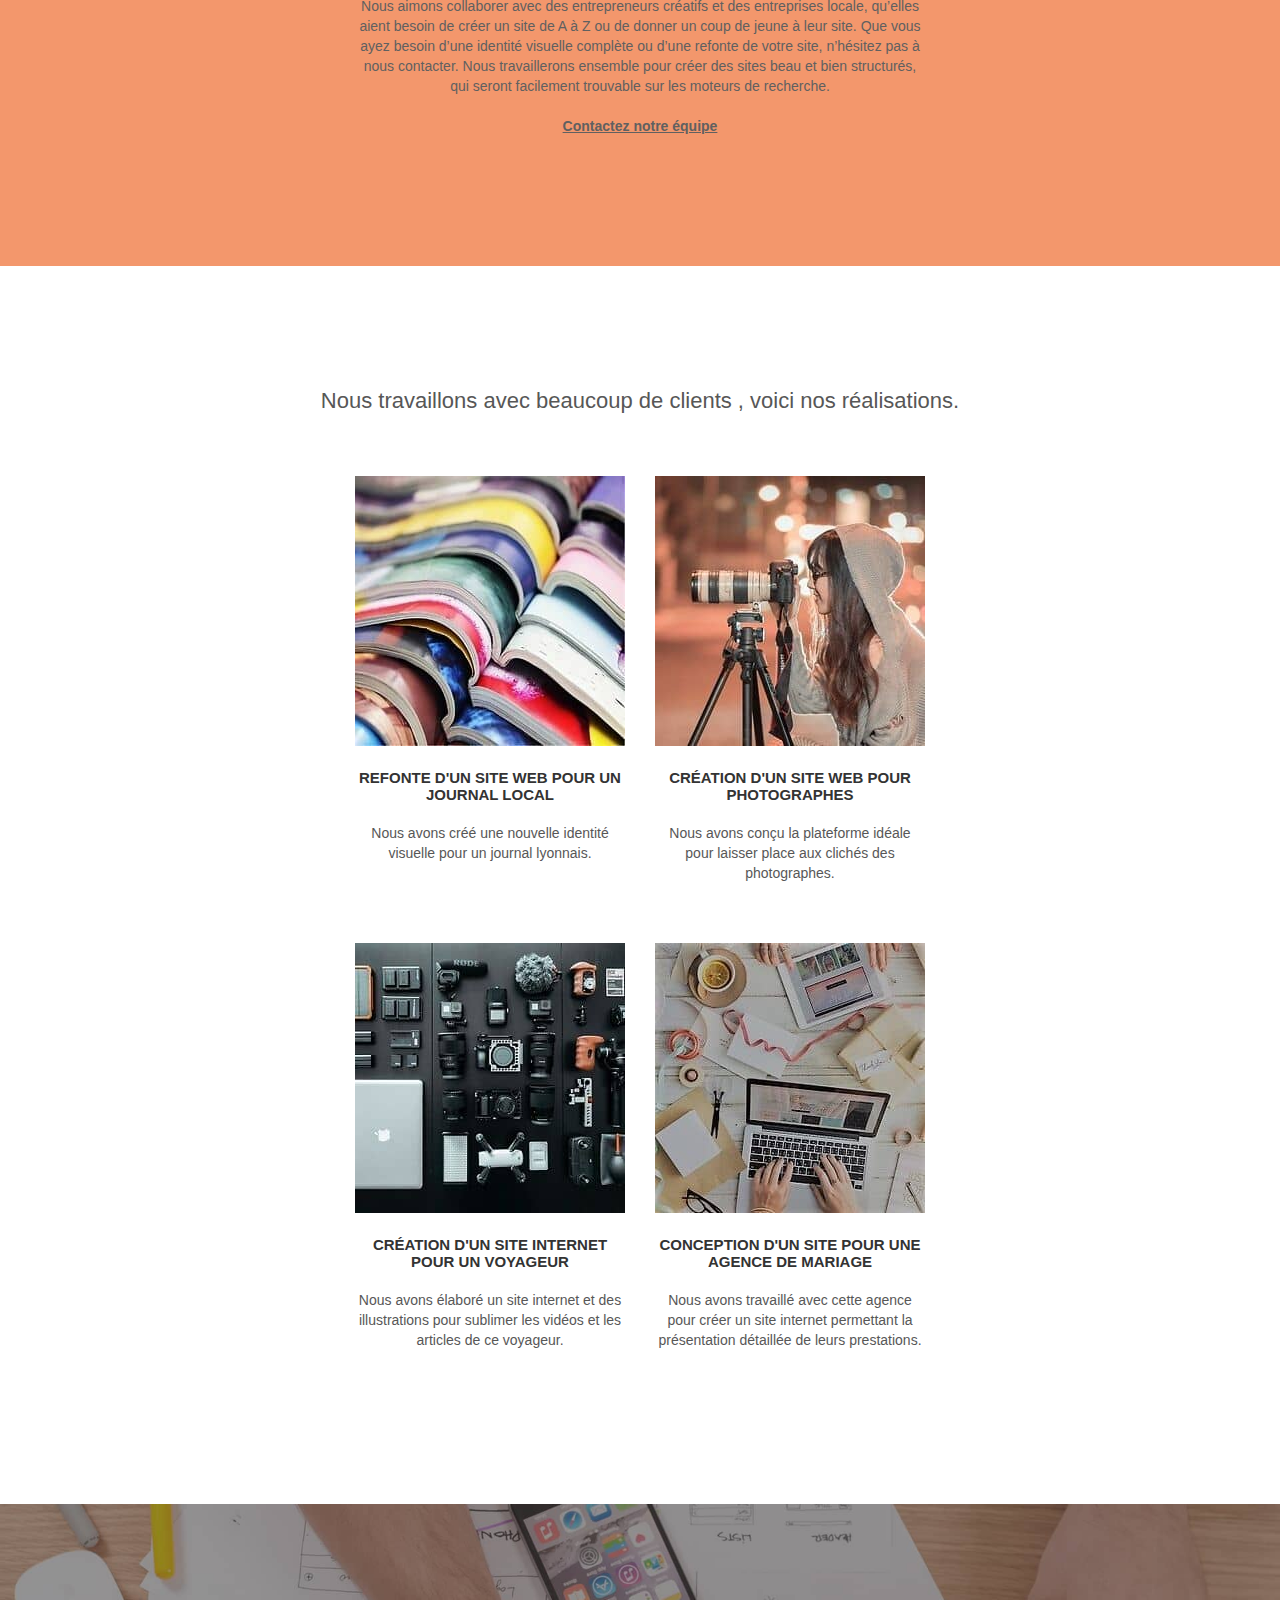
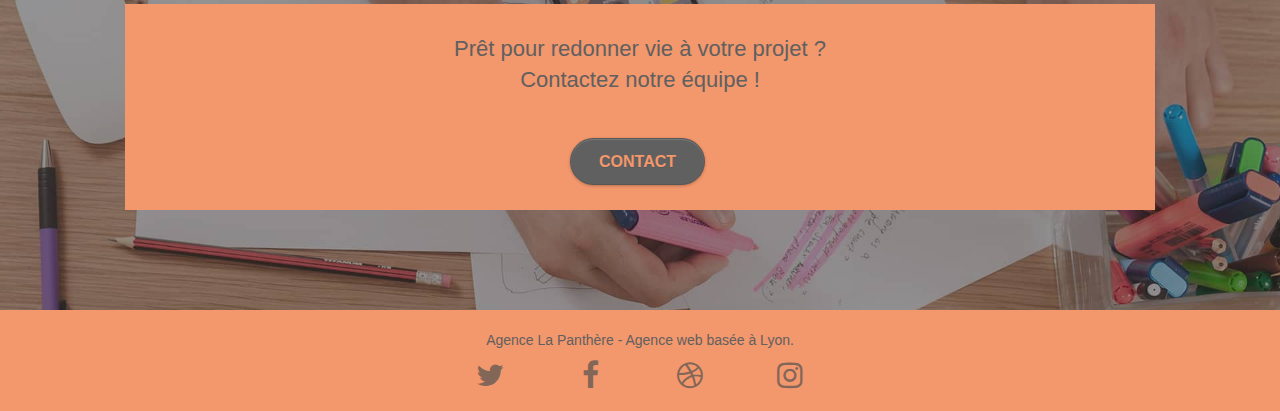
==== commit 80e1189a: "Amélioration du constraste des couleurs" ====
--- a/index.html
+++ b/index.html
@@ -38,7 +38,7 @@
 	<div class="container bloc-sm">
 		<nav class="navbar row">
 			<div class="navbar-header">				
-				<a class="navbar-brand" href="index.html"><img src="img/agence-la-panthere-monochrome.svg" alt="paris web design logo agence web meilleure agence" height="40" /></a>	
+				<a class="navbar-brand" href="index.html"><img src="img/agence-la-panthere-monochrome.svg" alt="Logo Agence la Panthère" aria-label="Agence la Panthère - Entreprise Webdesign lyon"    height="40" /></a>	
 				<button id="nav-toggle" type="button" class="ui-navbar-toggle navbar-toggle" data-toggle="collapse" data-target=".navbar-1">
 					<span class="sr-only">Toggle navigation</span><span class="icon-bar"></span><span class="icon-bar"></span><span class="icon-bar"></span>
 				</button>
@@ -46,10 +46,10 @@
 			<div class="collapse navbar-collapse navbar-1 special-dropdown-nav">
 				<ul class="site-navigation nav navbar-nav">
 					<li>
-						<a href="index.html">Accueil</a>
+						<a href="index.html"  aria-label="Accueil - Agence la Panthère">Accueil</a>
 					</li>
 					<li>
-						<a href="contact-agencelapanthere-lyon.html">Nous Contacter</a>
+						<a href="contact-agencelapanthere-lyon.html" aria-label="Formulaire de contact">Nous Contacter</a>
 					</li>
 				</ul>
 			</div>
@@ -62,13 +62,13 @@
 <section class="bloc bgc-dark-slate-blue bg-banniere d-bloc bg-t-edge bloc-bg-texture texture-paper b-parallax" id="bloc-1-hero">
 	<div class="container bloc-lg">
 		<div class="row tight-width-whitespace">
-			<div class="col-sm-12">
-				<img src="img/logo.png" class="center-block image-resize-mode" width="100" alt="Agence La Panthère, agence web paris, création logo paris" />
-				<h1 class="text-center hero-bloc-text tc-white ">
+			<div class="col-sm-12 tangerine-background">
+				<img src="img/logo.png" class="center-block image-resize-mode" width="100" alt="Logo Agence la Panthère">
+				<h1 class="text-center hero-bloc-text contrast ">
 					 La Panthère - Agence de Webdesign à Lyon
 				</h1>
 				<div class="text-center">
-					<a href="contact-agencelapanthere-lyon.html" class="btn btn-lg btn-clean btn-rd cta-hero btn-atomic-tangerine" id="cta-hero">Contact</a>
+					<a href="contact-agencelapanthere-lyon.html" aria-label="Formulaire de contact" class="btn btn-lg btn-clean btn-rd cta-hero btn-atomic-tangerine" id="cta-hero">Contact</a>
 				</div>
 			</div>
 		</div>
@@ -139,13 +139,13 @@
 <!-- bloc-3-what-i-do -->
 <section class="bloc tc-white bgc-atomic-tangerine bg-presentation d-bloc bloc-bg-texture texture-paper b-parallax" id="bloc-3-what-i-do">
 	<div class="container bloc-lg">
-		<div class="row tight-width-whitespace black-background">
+		<div class="row tight-width-whitespace tangerine-background">
 			<div class="col-sm-12">
-				<h2 class="mg-md text-center tc-white">
+				<h2 class="mg-md text-center contrast">
 					Nous souhaitons aider les entreprises de la région Lyonnaise à se développer et à connaître le succès. Nous travaillons pour aider les entreprises locales à attirer de nouveaux clients .<br>
 				</h2>
-				<p class="text-center white">
-					Nous aimons collaborer avec des entrepreneurs créatifs et des entreprises locale, qu’elles aient besoin de créer un site de A à Z ou de donner un coup de jeune à leur site. Que vous ayez besoin d’une identité visuelle complète ou d’une refonte de votre site, n’hésitez pas à nous contacter. Nous travaillerons ensemble pour créer des sites beau et bien structurés, qui seront facilement trouvable sur les moteurs de recherche. <br><br><a class="ltc-white bold-link" href="page2.html">Contactez notre équipe</a><br>
+				<p class="text-center contrast">
+					Nous aimons collaborer avec des entrepreneurs créatifs et des entreprises locale, qu’elles aient besoin de créer un site de A à Z ou de donner un coup de jeune à leur site. Que vous ayez besoin d’une identité visuelle complète ou d’une refonte de votre site, n’hésitez pas à nous contacter. Nous travaillerons ensemble pour créer des sites beau et bien structurés, qui seront facilement trouvable sur les moteurs de recherche. <br><br><a class="bold-link contrast" href="contact-agencelapanthere-lyon.html" aria-label="Formulaire de contact">Contactez notre équipe</a><br>
 				</p>
 			</div>
 		</div>
@@ -163,7 +163,7 @@
 		</div>
 		<div class="row tight-width-whitespace portfolio-row">
 			<div class="col-sm-6">
-				<a href="#" data-lightbox="img/1.jpg" data-gallery-id="gallery-1" data-caption="Refonte d'un site web pour un journal local" data-frame="snapshot-lb"><img src="img/1.jpg" alt="paris web design logo agence web meilleure agence et refonte site web journal" class="img-responsive portfolio-thumb" /></a>
+				<a href="#" data-lightbox="img/1.jpg" data-gallery-id="gallery-1" data-caption="Refonte d'un site web pour un journal local" data-frame="snapshot-lb"><img src="img/1.jpg" alt="Site web d'un journal" aria-label="Refonte du site web d'un journal local" class="img-responsive portfolio-thumb"></a>
 				<h3 class="mg-md text-center">
 					Refonte d'un site web pour un journal local
 				</h3>
@@ -172,7 +172,7 @@
 				</p>
 			</div>
 			<div class="col-sm-6">
-				<a href="#" data-lightbox="img/2.jpg" data-gallery-id="gallery-1" data-caption="Création d'un site web pour photographes" data-frame="snapshot-lb"><img src="img/2.jpg" class="img-responsive portfolio-thumb" alt="paris web design logo agence web meilleure agence, Création d'un site web pour photographes" /></a>
+				<a href="#" data-lightbox="img/2.jpg" data-gallery-id="gallery-1" data-caption="Création d'un site web pour photographes" data-frame="snapshot-lb"><img src="img/2.jpg" class="img-responsive portfolio-thumb" alt="Site web d'une photographe" aria-label="Création d'un site web pour photographes"></a>
 				<h3 class="mg-md text-center">
 					Création d'un site web pour photographes
 				</h3>
@@ -183,7 +183,7 @@
 		</div>
 		<div class="row tight-width-whitespace portfolio-row">
 			<div class="col-sm-6">
-				<a href="#" data-lightbox="img/3.jpg" data-gallery-id="gallery-1" data-caption="Création d'un site internet pour un voyageur" data-frame="snapshot-lb"><img src="img/3.jpg" class="img-responsive portfolio-thumb" alt="paris web design logo agence web meilleure agence, Création d'un site web pour voyageur"/></a>
+				<a href="#" data-lightbox="img/3.jpg" data-gallery-id="gallery-1" data-caption="Création d'un site internet pour un voyageur" data-frame="snapshot-lb"><img src="img/3.jpg" class="img-responsive portfolio-thumb" alt="Site web de voyageurs" aria-label="Création d'un site web pour un voyageurs"></a>
 				<h3 class="mg-md text-center">
 					Création d'un site internet pour un voyageur
 				</h3>
@@ -192,7 +192,7 @@
 				</p>
 			</div>
 			<div class="col-sm-6">
-				<a href="#" data-lightbox="img/4.jpg" data-gallery-id="gallery-1" data-caption="Conception d'un site pour une agence de mariage" data-frame="snapshot-lb"><img src="img/4.jpg" class="img-responsive portfolio-thumb" alt="paris web design logo agence web meilleure agence, Création d'un site web pour agence de mariage" /></a>
+				<a href="#" data-lightbox="img/4.jpg" data-gallery-id="gallery-1" data-caption="Conception d'un site pour une agence de mariage" data-frame="snapshot-lb"><img src="img/4.jpg" class="img-responsive portfolio-thumb" alt="Site web d'une agence de mariage" aria-label="Conception d'un site web pour une agence de mariage"></a>
 				<h3 class="mg-md text-center">
 					Conception d'un site pour une agence de mariage
 				</h3>
@@ -207,12 +207,12 @@
 <!-- bloc-5-cta -->
 <section class="bloc bgc-dark-slate-blue bg-banniere d-bloc bloc-bg-texture texture-paper" id="bloc-5-cta">
 	<div class="container bloc-lg">
-		<div class="row">
-			<h2 class="mg-md text-center tc-white">
+		<div class="row tangerine-background">
+			<h2 class="mg-md text-center contrast">
 				Prêt pour redonner vie à votre projet ?<br>Contactez notre équipe !
 			</h2>
 			<div class="col-sm-12 text-center">
-				<a href="page2.html" class="btn btn-atomic-tangerine btn-clean btn-rd btn-lg cta-hero">Contact</a>
+				<a href="contact-agencelapanthere-lyon.html"  aria-label="Formulaire de contact" class="btn btn-atomic-tangerine btn-clean btn-rd btn-lg cta-hero">Contact</a>
 			</div>
 		</div>
 	</div>
@@ -225,28 +225,28 @@
 	<div class="container bloc-sm">
 		<div class="row">
 			<div class="col-sm-12">
-				<p class="text-center white">
+				<p class="text-center contrast">
 					Agence La Panthère - Agence web basée à Lyon.<br>
 				</p>
 				<div class="row row-no-gutters social">
 					<div class="col-sm-3">
 						<div class="text-center">
-							<a class="social" href="contact-agencelapanthere-lyon.html"><span class="fa fa-twitter icon-md"></span></a>
-						</div>
-					</div>
-					<div class="col-sm-3">
-						<div class="text-center">
-							<a class="social" href="contact-agencelapanthere-lyon.html"><span class="fa fa-facebook icon-md"></span></a>
-						</div>
-					</div>
-					<div class="col-sm-3">
-						<div class="text-center">
-							<a class="social" href="contact-agencelapanthere-lyon.html"><span class="fa fa-dribbble icon-md"></span></a>
-						</div>
-					</div>
-					<div class="col-sm-3">
-						<div class="text-center">
-							<a class="social" href="contact-agencelapanthere-lyon.html"><span class="fa fa-instagram icon-md"></span></a>
+							<a class="social" href="contact-agencelapanthere-lyon.html" aria-label="Accéder a notre page twitter"><span class="fa fa-twitter icon-md"></span></a>
+						</div>
+					</div>
+					<div class="col-sm-3">
+						<div class="text-center">
+							<a class="social" href="contact-agencelapanthere-lyon.html" aria-label="Accéder a notre page facebook"><span class="fa fa-facebook icon-md"></span></a>
+						</div>
+					</div>
+					<div class="col-sm-3">
+						<div class="text-center">
+							<a class="social" href="contact-agencelapanthere-lyon.html" aria-label="Accéder a notre page dribble"><span class="fa fa-dribbble icon-md"></span></a>
+						</div>
+					</div>
+					<div class="col-sm-3">
+						<div class="text-center">
+							<a class="social" href="contact-agencelapanthere-lyon.html" aria-label="Accéder a notre page instagram"><span class="fa fa-instagram icon-md"></span></a>
 						</div>
 					</div>
 				</div>
--- a/style.css
+++ b/style.css
@@ -128,7 +128,7 @@
 .d-bloc h5 a,
 .d-bloc h6 a,
 .d-bloc p a {
-    color: rgba(255, 255, 255, .6);
+    color: rgba(80, 80, 80, .7);
 }
 
 .d-bloc .a-btn:hover,
@@ -145,11 +145,11 @@
 .d-bloc h5 a:hover,
 .d-bloc h6 a:hover,
 .d-bloc p a:hover {
-    color: rgba(255, 255, 255, 1);
+    color: rgba(80, 80, 80, 1);
 }
 
 .d-bloc .navbar-toggle .icon-bar {
-    background: rgba(255, 255, 255, 1);
+    background: rgba(255, 255, 255, 9);
 }
 
 .d-bloc .btn-wire,
@@ -680,7 +680,7 @@
 }
 
 p {
-    font-size: 11px;
+    font-size: 14px;
 }
 
 .tight-width-whitespace {
@@ -737,7 +737,9 @@
     margin-bottom: 14px;
     margin-top: 24px;
 }
-
+.contrast{
+    color: #606060!important;
+}
 .white {
     color: #FFFFFF!important;
 }
@@ -772,7 +774,11 @@
 .bgc-dark-slate-blue {
     background-color: #364577;
 }
-
+.tangerine-background{
+    background-color: #F3976C;
+    padding-top: 20px;
+    padding-bottom: 20px;
+}
 .bgc-atomic-tangerine {
     background-color: #F3976C;
 }
@@ -782,13 +788,13 @@
 }
 
 .btn-atomic-tangerine {
-    background: #F3976C;
-    color: #FFFFFF!important;
+    background: #606060!important;
+    color: #F3976C!important;
 }
 
 .btn-atomic-tangerine:hover {
-    background: #c27956!important;
-    color: #FFFFFF!important;
+    background: #9f9f9f!important;
+    
 }
 
 .ltc-white {
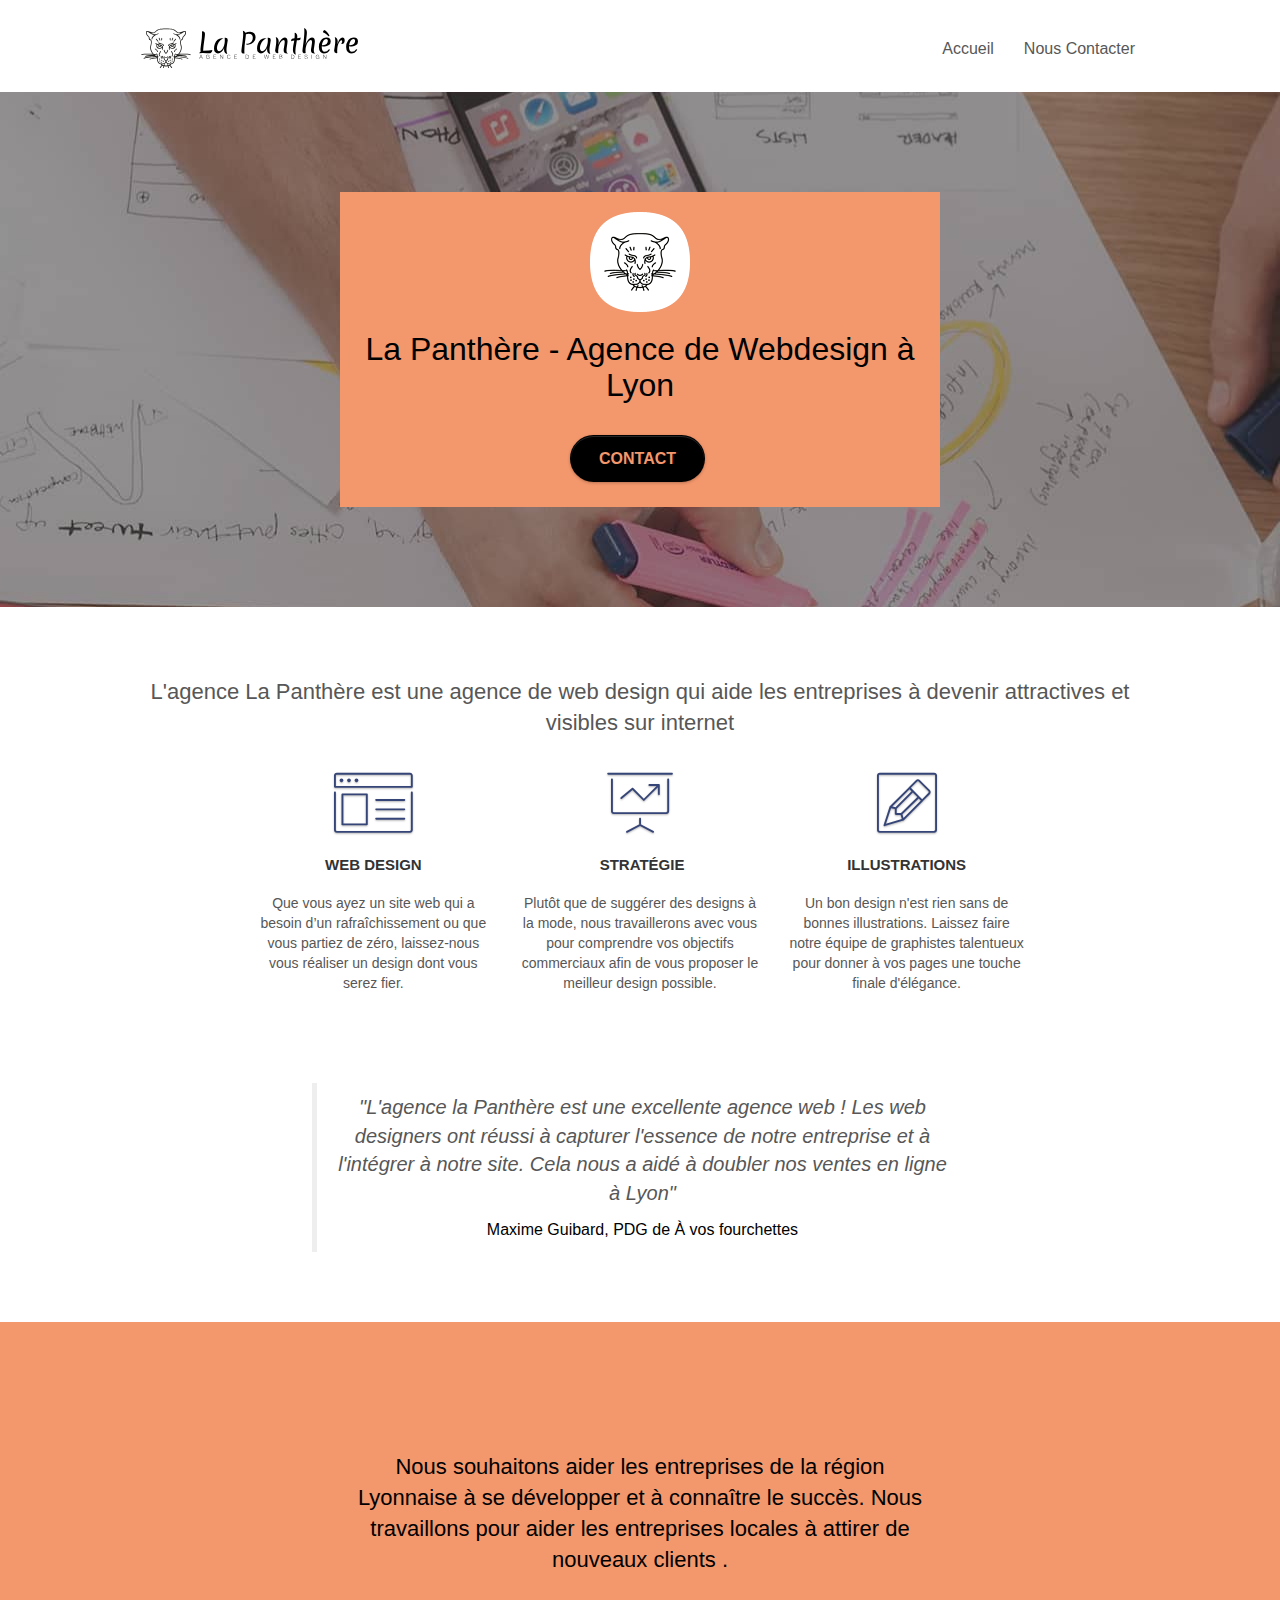
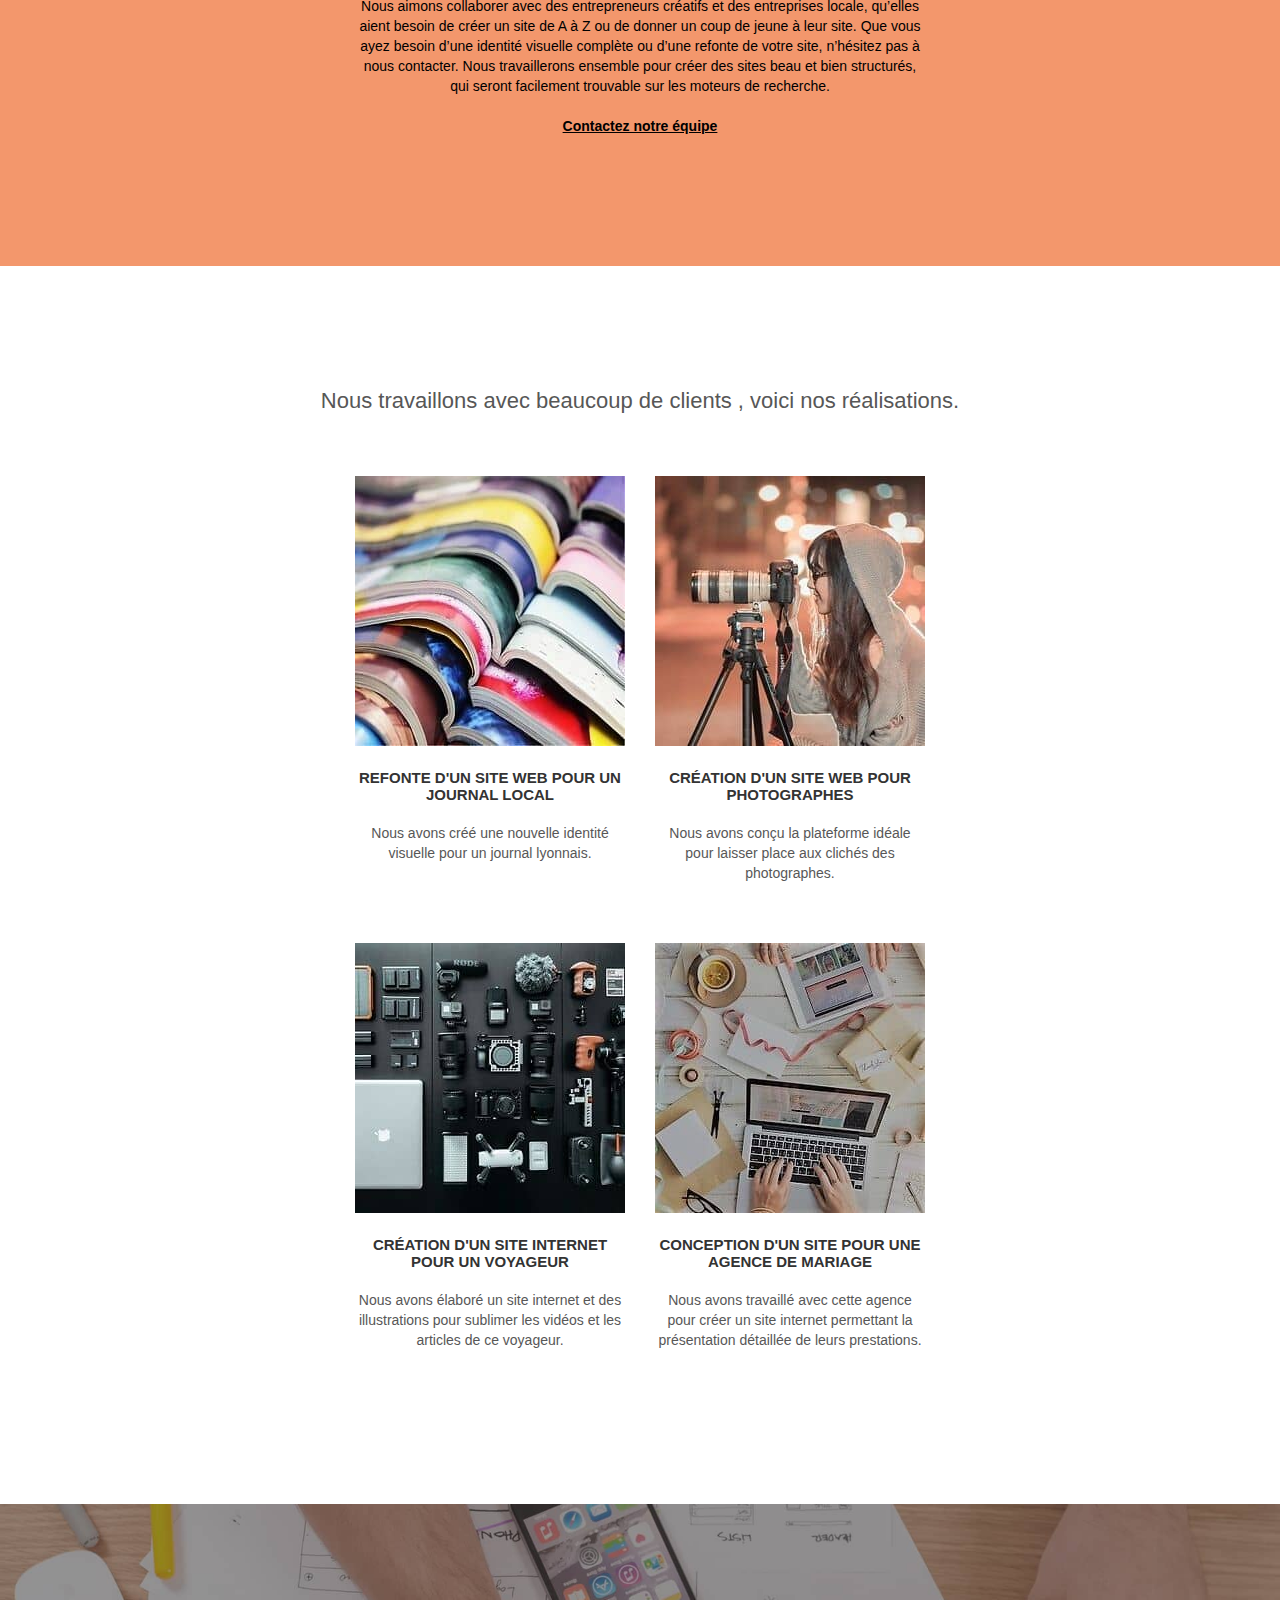
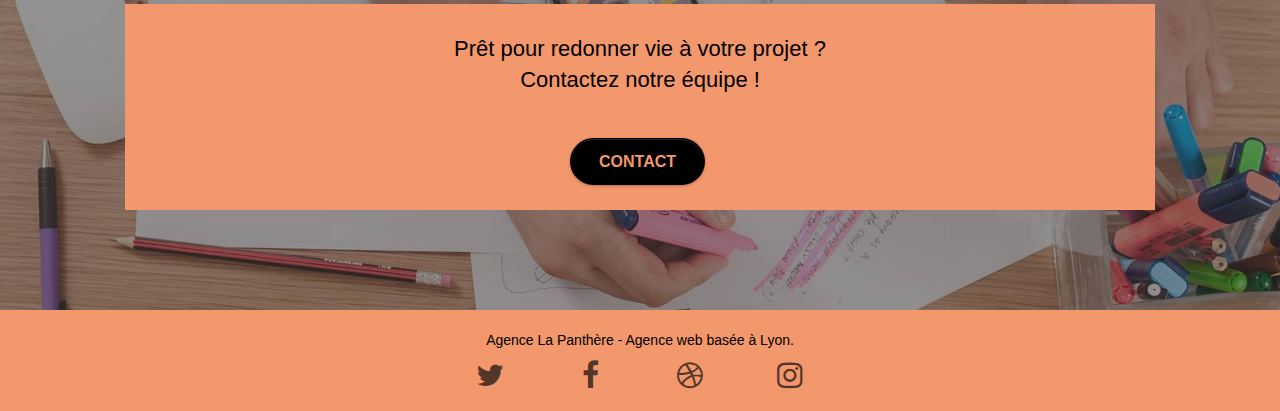
==== commit 5f2e4189: "Amélioration du constraste des couleurs" ====
--- a/index.html
+++ b/index.html
@@ -127,7 +127,7 @@
 					web designers ont réussi à capturer l'essence de notre
 					entreprise et à l'intégrer à notre site. 
 					Cela nous a aidé à doubler nos ventes en ligne à Lyon"</p>
-					<cite id ="citation-auteur">
+					<cite id ="citation-auteur" class="contrast">
 						Maxime Guibard, PDG de À vos fourchettes
 					</cite>
 				</blockquote>
--- a/style.css
+++ b/style.css
@@ -128,7 +128,7 @@
 .d-bloc h5 a,
 .d-bloc h6 a,
 .d-bloc p a {
-    color: rgba(80, 80, 80, .7);
+    color: rgba(10, 10, 10, 0.7);
 }
 
 .d-bloc .a-btn:hover,
@@ -145,7 +145,7 @@
 .d-bloc h5 a:hover,
 .d-bloc h6 a:hover,
 .d-bloc p a:hover {
-    color: rgba(80, 80, 80, 1);
+    color: rgb(10, 10, 10, 1);
 }
 
 .d-bloc .navbar-toggle .icon-bar {
@@ -738,7 +738,7 @@
     margin-top: 24px;
 }
 .contrast{
-    color: #606060!important;
+    color: #000000!important;
 }
 .white {
     color: #FFFFFF!important;
@@ -788,12 +788,12 @@
 }
 
 .btn-atomic-tangerine {
-    background: #606060!important;
+    background: #000000!important;
     color: #F3976C!important;
 }
 
 .btn-atomic-tangerine:hover {
-    background: #9f9f9f!important;
+    background: #272727!important;
     
 }
 
